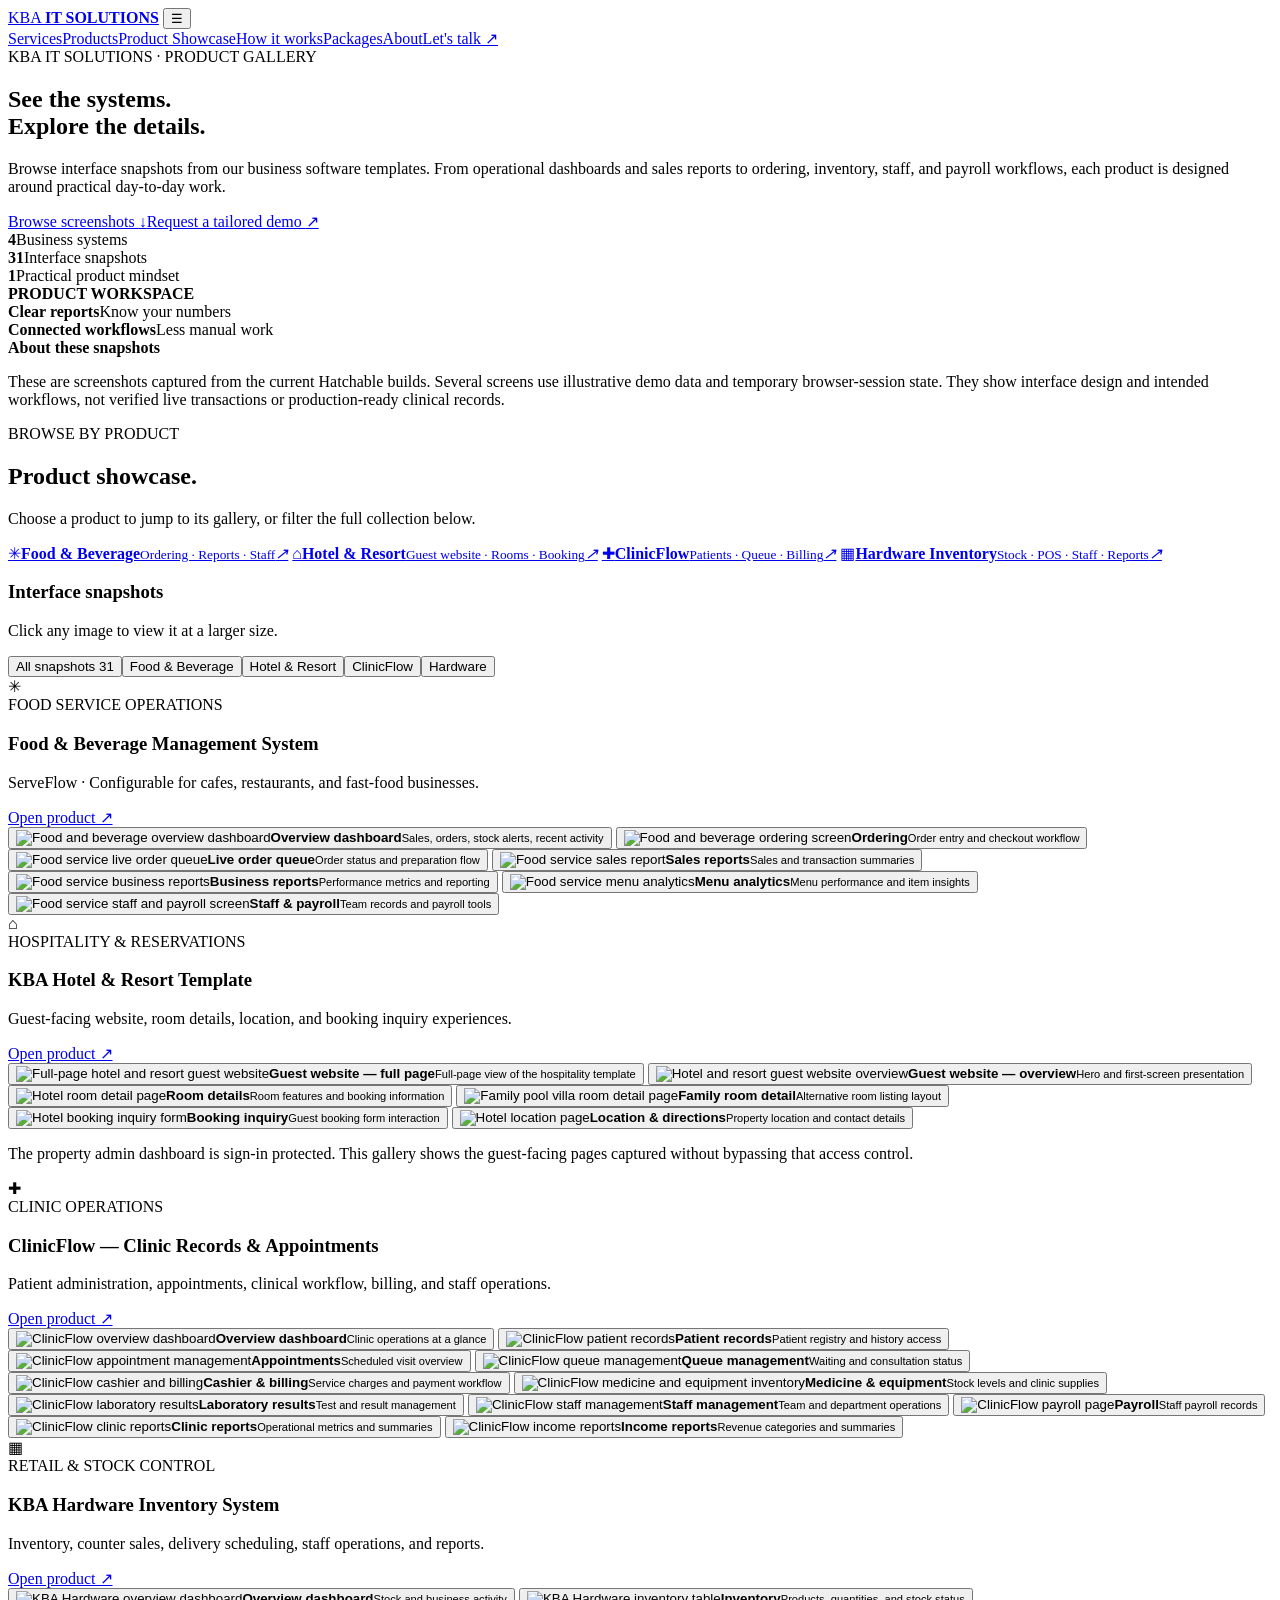
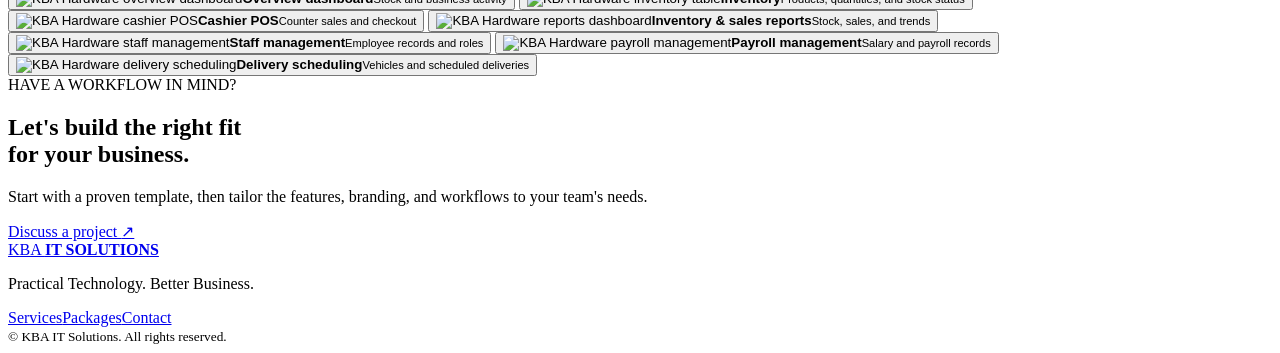
==== public/product-showcase.html @ f4d7d177 "Gather as many snapshots as possible from today's Hatchable builds and add a Product Showcase page t" ====
<!doctype html>
<html lang="en">
<head>
<meta charset="utf-8">
<meta name="viewport" content="width=device-width,initial-scale=1">
<meta name="theme-color" content="#101b2d">
<meta name="description" content="Explore real interface snapshots from KBA IT Solutions business software templates: food service, hotel and resort, clinic management, and hardware inventory.">
<title>Product Showcase — KBA IT Solutions</title>
<link rel="icon" type="image/svg+xml" href="/kba-icon.svg">
<link rel="stylesheet" href="/styles.css">
<link rel="stylesheet" href="/showcase.css">
</head>
<body>
<header class="site-header">
  <a class="brand" href="/" aria-label="KBA IT Solutions home"><span class="brand-mark brand-icon"><img src="/kba-icon.svg" alt=""></span><span>KBA <b>IT SOLUTIONS</b></span></a>
  <button class="menu-toggle" id="showcaseMenuToggle" aria-label="Toggle navigation" aria-expanded="false">☰</button>
  <nav id="showcaseNav">
    <a href="/#services">Services</a><a href="/#products">Products</a><a class="showcase-nav-active" href="/product-showcase">Product Showcase</a><a href="/#how">How it works</a><a href="/#pricing">Packages</a><a href="/#about">About</a><a class="nav-cta" href="/#contact">Let's talk <span>↗</span></a>
  </nav>
</header>
<main>
<section class="showcase-hero">
  <div class="showcase-hero-inner">
    <div class="eyebrow"><span class="showcase-pulse"></span> KBA IT SOLUTIONS · PRODUCT GALLERY</div>
    <h1>See the systems.<br><span>Explore the details.</span></h1>
    <p>Browse interface snapshots from our business software templates. From operational dashboards and sales reports to ordering, inventory, staff, and payroll workflows, each product is designed around practical day-to-day work.</p>
    <div class="showcase-hero-actions"><a class="button primary" href="#screenshots">Browse screenshots <span>↓</span></a><a class="text-link" href="/#contact">Request a tailored demo <span>↗</span></a></div>
    <div class="showcase-stats"><div><strong>4</strong><span>Business systems</span></div><div><strong>31</strong><span>Interface snapshots</span></div><div><strong>1</strong><span>Practical product mindset</span></div></div>
  </div>
  <div class="showcase-hero-art"><div class="hero-art-glow"></div><div class="hero-art-window"><div class="art-window-top"><span></span><span></span><span></span><b>PRODUCT WORKSPACE</b></div><div class="art-art-body"><aside><i></i><i></i><i></i><i></i><i></i></aside><div class="art-art-main"><div class="art-title-line"></div><div class="art-title-short"></div><div class="art-metrics"><i></i><i></i><i></i></div><div class="art-chart"><span></span><span></span><span></span><span></span><span></span><span></span><span></span></div><div class="art-rows"><i></i><i></i><i></i></div></div></div></div><div class="art-float art-float-one"><b>Clear reports</b><span>Know your numbers</span></div><div class="art-float art-float-two"><b>Connected workflows</b><span>Less manual work</span></div></div>
</section>
<section class="showcase-notice"><strong>About these snapshots</strong><p>These are screenshots captured from the current Hatchable builds. Several screens use illustrative demo data and temporary browser-session state. They show interface design and intended workflows, not verified live transactions or production-ready clinical records.</p></section>
<section class="showcase-section" id="screenshots">
  <div class="showcase-section-heading"><div><div class="eyebrow">BROWSE BY PRODUCT</div><h2>Product <span>showcase.</span></h2></div><p>Choose a product to jump to its gallery, or filter the full collection below.</p></div>
  <div class="showcase-product-shortcuts">
    <a href="#food-beverage"><span class="shortcut-icon food-icon">✳</span><span><b>Food & Beverage</b><small>Ordering · Reports · Staff</small></span><em>↗</em></a>
    <a href="#hotel-resort"><span class="shortcut-icon hotel-icon">⌂</span><span><b>Hotel & Resort</b><small>Guest website · Rooms · Booking</small></span><em>↗</em></a>
    <a href="#clinicflow"><span class="shortcut-icon clinic-icon">✚</span><span><b>ClinicFlow</b><small>Patients · Queue · Billing</small></span><em>↗</em></a>
    <a href="#hardware"><span class="shortcut-icon hardware-icon">▦</span><span><b>Hardware Inventory</b><small>Stock · POS · Staff · Reports</small></span><em>↗</em></a>
  </div>
  <div class="gallery-toolbar"><div><h3>Interface snapshots</h3><p>Click any image to view it at a larger size.</p></div><div class="filter-chips" role="group" aria-label="Filter product screenshots"><button class="filter-chip active" data-filter="all">All snapshots <span>31</span></button><button class="filter-chip" data-filter="food">Food & Beverage</button><button class="filter-chip" data-filter="hotel">Hotel & Resort</button><button class="filter-chip" data-filter="clinic">ClinicFlow</button><button class="filter-chip" data-filter="hardware">Hardware</button></div></div>

  <section class="product-gallery-section" id="food-beverage" data-gallery-product="food">
    <div class="product-gallery-heading"><div class="product-logo food-icon">✳</div><div><div class="product-kicker">FOOD SERVICE OPERATIONS</div><h3>Food & Beverage Management System</h3><p>ServeFlow · Configurable for cafes, restaurants, and fast-food businesses.</p></div><a href="https://food-beverage.hatchable.site" target="_blank" rel="noopener noreferrer">Open product ↗</a></div>
    <div class="snapshot-grid">
      <button class="snapshot-card featured-snapshot" data-product="food" data-title="Overview dashboard"><img loading="lazy" src="https://hatchable.com/s/eyJwIjoxMDk2MTQsImsiOiJwcm9kdWN0LXNob3djYXNlXC9mb29kLW92ZXJ2aWV3LnBuZyJ9.6c5e2690f2f6d2c6aa0c43d54f91173a5a8272de7f4977f6822a6a493adb4347" alt="Food and beverage overview dashboard"><span class="snapshot-caption"><b>Overview dashboard</b><small>Sales, orders, stock alerts, recent activity</small></span></button>
      <button class="snapshot-card" data-product="food" data-title="Ordering"><img loading="lazy" src="https://hatchable.com/s/eyJwIjoxMDk2MTQsImsiOiJwcm9kdWN0LXNob3djYXNlXC9mb29kLW9yZGVyaW5nLnBuZyJ9.ba81c3d60a1126a270f079130a49c0ea682e03266706f788ebaae54a16ba089e" alt="Food and beverage ordering screen"><span class="snapshot-caption"><b>Ordering</b><small>Order entry and checkout workflow</small></span></button>
      <button class="snapshot-card" data-product="food" data-title="Live order queue"><img loading="lazy" src="https://hatchable.com/s/eyJwIjoxMDk2MTQsImsiOiJwcm9kdWN0LXNob3djYXNlXC9mb29kLXF1ZXVlLnBuZyJ9.fc7e9dae05b16b22fbe37887f722f50c8204971da0d99c4c55bcd91bb8cc1b8d" alt="Food service live order queue"><span class="snapshot-caption"><b>Live order queue</b><small>Order status and preparation flow</small></span></button>
      <button class="snapshot-card" data-product="food" data-title="Sales reports"><img loading="lazy" src="https://hatchable.com/s/eyJwIjoxMDk2MTQsImsiOiJwcm9kdWN0LXNob3djYXNlXC9mb29kLXNhbGVzLXJlcG9ydHMucG5nIn0.f38d11f822bfa5196f692589b13cdfdaa929eeacafdbca4887fcc6a381e1c0f7" alt="Food service sales report"><span class="snapshot-caption"><b>Sales reports</b><small>Sales and transaction summaries</small></span></button>
      <button class="snapshot-card" data-product="food" data-title="Business reports"><img loading="lazy" src="https://hatchable.com/s/eyJwIjoxMDk2MTQsImsiOiJwcm9kdWN0LXNob3djYXNlXC9mb29kLWJ1c2luZXNzLXJlcG9ydHMucG5nIn0.b418799456327eb75e1afb3dddbf274c37bf419b6dcf460a6e11be5565902c29" alt="Food service business reports"><span class="snapshot-caption"><b>Business reports</b><small>Performance metrics and reporting</small></span></button>
      <button class="snapshot-card" data-product="food" data-title="Menu analytics"><img loading="lazy" src="https://hatchable.com/s/eyJwIjoxMDk2MTQsImsiOiJwcm9kdWN0LXNob3djYXNlXC9mb29kLW1lbnUtYW5hbHl0aWNzLnBuZyJ9.a36c99f0b4c0224bd9b1e1dcf013a24a57ffd703dd8c74e523f8f099ea097c82" alt="Food service menu analytics"><span class="snapshot-caption"><b>Menu analytics</b><small>Menu performance and item insights</small></span></button>
      <button class="snapshot-card" data-product="food" data-title="Staff and payroll"><img loading="lazy" src="https://hatchable.com/s/eyJwIjoxMDk2MTQsImsiOiJwcm9kdWN0LXNob3djYXNlXC9mb29kLXN0YWZmLXBheXJvbGwucG5nIn0.ef16efb3dedee8972525a7566768a441334c03a38a59e6a732648f3c19112f85" alt="Food service staff and payroll screen"><span class="snapshot-caption"><b>Staff & payroll</b><small>Team records and payroll tools</small></span></button>
    </div>
  </section>

  <section class="product-gallery-section" id="hotel-resort" data-gallery-product="hotel">
    <div class="product-gallery-heading"><div class="product-logo hotel-icon">⌂</div><div><div class="product-kicker">HOSPITALITY & RESERVATIONS</div><h3>KBA Hotel & Resort Template</h3><p>Guest-facing website, room details, location, and booking inquiry experiences.</p></div><a href="https://kba-hotel-resort.hatchable.site" target="_blank" rel="noopener noreferrer">Open product ↗</a></div>
    <div class="snapshot-grid">
      <button class="snapshot-card featured-snapshot" data-product="hotel" data-title="Guest website — full page"><img loading="lazy" src="https://hatchable.com/s/eyJwIjoxMDk2MTQsImsiOiJwcm9kdWN0LXNob3djYXNlXC9ob3RlbC1ob21lLWZ1bGwucG5nIn0.0060026373a84331dc402ff09572c32ec34672b162efe13f18019f20d76e7101" alt="Full-page hotel and resort guest website"><span class="snapshot-caption"><b>Guest website — full page</b><small>Full-page view of the hospitality template</small></span></button>
      <button class="snapshot-card" data-product="hotel" data-title="Guest website — first screen"><img loading="lazy" src="https://hatchable.com/s/eyJwIjoxMDk2MTQsImsiOiJwcm9kdWN0LXNob3djYXNlXC9ob3RlbC1ndWVzdC1ob21lLnBuZyJ9.6cfad4bbb6781bddf14efa71ed40b16d9f04c4a0b192dfd9ddbd95d3ad93ef16" alt="Hotel and resort guest website overview"><span class="snapshot-caption"><b>Guest website — overview</b><small>Hero and first-screen presentation</small></span></button>
      <button class="snapshot-card" data-product="hotel" data-title="Room details"><img loading="lazy" src="https://hatchable.com/s/eyJwIjoxMDk2MTQsImsiOiJwcm9kdWN0LXNob3djYXNlXC9ob3RlbC1yb29tLWRldGFpbHMucG5nIn0.c1ef456c656ee1edcdf596daaeb18e32b2a329008ee511b11e07ccd090db6569" alt="Hotel room detail page"><span class="snapshot-caption"><b>Room details</b><small>Room features and booking information</small></span></button>
      <button class="snapshot-card" data-product="hotel" data-title="Family room detail"><img loading="lazy" src="https://hatchable.com/s/eyJwIjoxMDk2MTQsImsiOiJwcm9kdWN0LXNob3djYXNlXC9ob3RlbC1mYW1pbHktcm9vbS5wbmcifQ.0750fd0633af0847551bcd4a939686cb5887e9ce552b26609fb56ba7a0c64db4" alt="Family pool villa room detail page"><span class="snapshot-caption"><b>Family room detail</b><small>Alternative room listing layout</small></span></button>
      <button class="snapshot-card" data-product="hotel" data-title="Booking form"><img loading="lazy" src="https://hatchable.com/s/eyJwIjoxMDk2MTQsImsiOiJwcm9kdWN0LXNob3djYXNlXC9ob3RlbC1ib29raW5nLWZvcm0ucG5nIn0.bce8cc2584b182120deba243a68f0d676c9a35d656a4b64f466d1db9a9e55b5c" alt="Hotel booking inquiry form"><span class="snapshot-caption"><b>Booking inquiry</b><small>Guest booking form interaction</small></span></button>
      <button class="snapshot-card" data-product="hotel" data-title="Location page"><img loading="lazy" src="https://hatchable.com/s/eyJwIjoxMDk2MTQsImsiOiJwcm9kdWN0LXNob3djYXNlXC9ob3RlbC1sb2NhdGlvbi5wbmcifQ.3a174e7d348759d0bca1ea61af0567f2112c7063023850b94991bb1e39ad14c8" alt="Hotel location page"><span class="snapshot-caption"><b>Location & directions</b><small>Property location and contact details</small></span></button>
    </div>
    <p class="gallery-footnote">The property admin dashboard is sign-in protected. This gallery shows the guest-facing pages captured without bypassing that access control.</p>
  </section>

  <section class="product-gallery-section" id="clinicflow" data-gallery-product="clinic">
    <div class="product-gallery-heading"><div class="product-logo clinic-icon">✚</div><div><div class="product-kicker">CLINIC OPERATIONS</div><h3>ClinicFlow — Clinic Records & Appointments</h3><p>Patient administration, appointments, clinical workflow, billing, and staff operations.</p></div><a href="https://clinicflow-clinic.hatchable.site" target="_blank" rel="noopener noreferrer">Open product ↗</a></div>
    <div class="snapshot-grid">
      <button class="snapshot-card featured-snapshot" data-product="clinic" data-title="Clinic overview"><img loading="lazy" src="https://hatchable.com/s/eyJwIjoxMDk2MTQsImsiOiJwcm9kdWN0LXNob3djYXNlXC9jbGluaWMtb3ZlcnZpZXcucG5nIn0.713ef0869d4396fd198a5452667c97ca6ddbaafabe8037a95dded795ced093f2" alt="ClinicFlow overview dashboard"><span class="snapshot-caption"><b>Overview dashboard</b><small>Clinic operations at a glance</small></span></button>
      <button class="snapshot-card" data-product="clinic" data-title="Patient records"><img loading="lazy" src="https://hatchable.com/s/eyJwIjoxMDk2MTQsImsiOiJwcm9kdWN0LXNob3djYXNlXC9jbGluaWMtcGF0aWVudHMucG5nIn0.73115a706330ad8a166bacb26eb809fb8590ce6cbe209b1cf84baea719b37046" alt="ClinicFlow patient records"><span class="snapshot-caption"><b>Patient records</b><small>Patient registry and history access</small></span></button>
      <button class="snapshot-card" data-product="clinic" data-title="Appointments"><img loading="lazy" src="https://hatchable.com/s/eyJwIjoxMDk2MTQsImsiOiJwcm9kdWN0LXNob3djYXNlXC9jbGluaWMtYXBwb2ludG1lbnRzLnBuZyJ9.098e2c61f3f29edca30cbad623951ccdf0a29a5b3846528cb542c7332bda0c5b" alt="ClinicFlow appointment management"><span class="snapshot-caption"><b>Appointments</b><small>Scheduled visit overview</small></span></button>
      <button class="snapshot-card" data-product="clinic" data-title="Queue management"><img loading="lazy" src="https://hatchable.com/s/eyJwIjoxMDk2MTQsImsiOiJwcm9kdWN0LXNob3djYXNlXC9jbGluaWMtcXVldWUucG5nIn0.81407d78bcfe00baf03c9e55bac83d3613bfb0e2a240c1c0d633b9713959478d" alt="ClinicFlow queue management"><span class="snapshot-caption"><b>Queue management</b><small>Waiting and consultation status</small></span></button>
      <button class="snapshot-card" data-product="clinic" data-title="Cashier"><img loading="lazy" src="https://hatchable.com/s/eyJwIjoxMDk2MTQsImsiOiJwcm9kdWN0LXNob3djYXNlXC9jbGluaWMtY2FzaGllci5wbmcifQ.01b31782f394fb160068abb3f05ec59259314214ea132db68f270f8a593981eb" alt="ClinicFlow cashier and billing"><span class="snapshot-caption"><b>Cashier & billing</b><small>Service charges and payment workflow</small></span></button>
      <button class="snapshot-card" data-product="clinic" data-title="Inventory"><img loading="lazy" src="https://hatchable.com/s/eyJwIjoxMDk2MTQsImsiOiJwcm9kdWN0LXNob3djYXNlXC9jbGluaWMtaW52ZW50b3J5LnBuZyJ9.a1b210af92a639ac85eaf4ae6800f97a8103d9aeb74386d6c23d5d6ed9d5aa35" alt="ClinicFlow medicine and equipment inventory"><span class="snapshot-caption"><b>Medicine & equipment</b><small>Stock levels and clinic supplies</small></span></button>
      <button class="snapshot-card" data-product="clinic" data-title="Laboratory results"><img loading="lazy" src="https://hatchable.com/s/eyJwIjoxMDk2MTQsImsiOiJwcm9kdWN0LXNob3djYXNlXC9jbGluaWMtbGFiLXJlc3VsdHMucG5nIn0.a004e03bd56ef2182aa50f411870d4fff24f26a2387c0b4a4d69fed5669dd98d" alt="ClinicFlow laboratory results"><span class="snapshot-caption"><b>Laboratory results</b><small>Test and result management</small></span></button>
      <button class="snapshot-card" data-product="clinic" data-title="Staff management"><img loading="lazy" src="https://hatchable.com/s/eyJwIjoxMDk2MTQsImsiOiJwcm9kdWN0LXNob3djYXNlXC9jbGluaWMtc3RhZmYucG5nIn0.a344825b94380773d16067af7ed18d84e3fe91b6b10382970ac91d47cdee1b8d" alt="ClinicFlow staff management"><span class="snapshot-caption"><b>Staff management</b><small>Team and department operations</small></span></button>
      <button class="snapshot-card" data-product="clinic" data-title="Payroll"><img loading="lazy" src="https://hatchable.com/s/eyJwIjoxMDk2MTQsImsiOiJwcm9kdWN0LXNob3djYXNlXC9jbGluaWMtcGF5cm9sbC5wbmcifQ.4a52e8ea98bb138007ca3ed725cf88627a0f923774fb82dfb316ee222fa09e6f" alt="ClinicFlow payroll page"><span class="snapshot-caption"><b>Payroll</b><small>Staff payroll records</small></span></button>
      <button class="snapshot-card" data-product="clinic" data-title="Clinic reports"><img loading="lazy" src="https://hatchable.com/s/eyJwIjoxMDk2MTQsImsiOiJwcm9kdWN0LXNob3djYXNlXC9jbGluaWMtcmVwb3J0cy5wbmcifQ.ee72070c44fe72ed2daa816cc91660356402606f5087a15d22bb101cde8a6882" alt="ClinicFlow clinic reports"><span class="snapshot-caption"><b>Clinic reports</b><small>Operational metrics and summaries</small></span></button>
      <button class="snapshot-card" data-product="clinic" data-title="Income reports"><img loading="lazy" src="https://hatchable.com/s/eyJwIjoxMDk2MTQsImsiOiJwcm9kdWN0LXNob3djYXNlXC9jbGluaWMtaW5jb21lLXJlcG9ydHMucG5nIn0.5d9a11bdf67015e02736a467ef6c46042f0ef0b9e7916ef134665f4842370fb3" alt="ClinicFlow income reports"><span class="snapshot-caption"><b>Income reports</b><small>Revenue categories and summaries</small></span></button>
    </div>
  </section>

  <section class="product-gallery-section" id="hardware" data-gallery-product="hardware">
    <div class="product-gallery-heading"><div class="product-logo hardware-icon">▦</div><div><div class="product-kicker">RETAIL & STOCK CONTROL</div><h3>KBA Hardware Inventory System</h3><p>Inventory, counter sales, delivery scheduling, staff operations, and reports.</p></div><a href="https://kba-hardware.hatchable.site" target="_blank" rel="noopener noreferrer">Open product ↗</a></div>
    <div class="snapshot-grid">
      <button class="snapshot-card featured-snapshot" data-product="hardware" data-title="Hardware overview"><img loading="lazy" src="https://hatchable.com/s/eyJwIjoxMDk2MTQsImsiOiJwcm9kdWN0LXNob3djYXNlXC9oYXJkd2FyZS1vdmVydmlldy5wbmcifQ.e925ae3c878ac3c35ab440d404b7873c5f5488dc4ccc4f059f4aac9da415c134" alt="KBA Hardware overview dashboard"><span class="snapshot-caption"><b>Overview dashboard</b><small>Stock and business activity</small></span></button>
      <button class="snapshot-card" data-product="hardware" data-title="Inventory"><img loading="lazy" src="https://hatchable.com/s/eyJwIjoxMDk2MTQsImsiOiJwcm9kdWN0LXNob3djYXNlXC9oYXJkd2FyZS1pbnZlbnRvcnkucG5nIn0.affdd6d9d7fdb64d04b896515b41a252761e77cd98398289d5205d0ac575b09b" alt="KBA Hardware inventory table"><span class="snapshot-caption"><b>Inventory</b><small>Products, quantities, and stock status</small></span></button>
      <button class="snapshot-card" data-product="hardware" data-title="Cashier POS"><img loading="lazy" src="https://hatchable.com/s/eyJwIjoxMDk2MTQsImsiOiJwcm9kdWN0LXNob3djYXNlXC9oYXJkd2FyZS1wb3MucG5nIn0.20a0bd65805b2ceaa75a98ba1525ddb872badabdce30f83b97ee42d6a63c1854" alt="KBA Hardware cashier POS"><span class="snapshot-caption"><b>Cashier POS</b><small>Counter sales and checkout</small></span></button>
      <button class="snapshot-card" data-product="hardware" data-title="Inventory and sales reports"><img loading="lazy" src="https://hatchable.com/s/eyJwIjoxMDk2MTQsImsiOiJwcm9kdWN0LXNob3djYXNlXC9oYXJkd2FyZS1yZXBvcnRzLnBuZyJ9.82e52f9514547e0964437e26268f931f69744c54a15e7276f667bdac6fa17232" alt="KBA Hardware reports dashboard"><span class="snapshot-caption"><b>Inventory & sales reports</b><small>Stock, sales, and trends</small></span></button>
      <button class="snapshot-card" data-product="hardware" data-title="Staff management"><img loading="lazy" src="https://hatchable.com/s/eyJwIjoxMDk2MTQsImsiOiJwcm9kdWN0LXNob3djYXNlXC9oYXJkd2FyZS1zdGFmZi5wbmcifQ.144c7459d252ebbf37028ceb97a10de9630d08ffd41334b7ecaa9c2008479802" alt="KBA Hardware staff management"><span class="snapshot-caption"><b>Staff management</b><small>Employee records and roles</small></span></button>
      <button class="snapshot-card" data-product="hardware" data-title="Payroll management"><img loading="lazy" src="https://hatchable.com/s/eyJwIjoxMDk2MTQsImsiOiJwcm9kdWN0LXNob3djYXNlXC9oYXJkd2FyZS1wYXlyb2xsLnBuZyJ9.2ebfbb8ca6cb8aac9b8f4de40ad08c817435f111f94cbc02fcf22d1b8664856f" alt="KBA Hardware payroll management"><span class="snapshot-caption"><b>Payroll management</b><small>Salary and payroll records</small></span></button>
      <button class="snapshot-card" data-product="hardware" data-title="Delivery scheduling"><img loading="lazy" src="https://hatchable.com/s/eyJwIjoxMDk2MTQsImsiOiJwcm9kdWN0LXNob3djYXNlXC9oYXJkd2FyZS1kZWxpdmVyaWVzLnBuZyJ9.b869eca063e50e91fcb8ce654eb9c8179d3d37e1e012693ec8bf56247fe6a3e9" alt="KBA Hardware delivery scheduling"><span class="snapshot-caption"><b>Delivery scheduling</b><small>Vehicles and scheduled deliveries</small></span></button>
    </div>
  </section>
</section>
<section class="showcase-cta"><div><div class="eyebrow">HAVE A WORKFLOW IN MIND?</div><h2>Let's build the right fit<br>for <span>your business.</span></h2><p>Start with a proven template, then tailor the features, branding, and workflows to your team's needs.</p></div><a class="button primary" href="/#contact">Discuss a project <span>↗</span></a></section>
</main>
<footer class="footer"><a class="brand" href="/"><span class="brand-mark brand-icon"><img src="/kba-icon.svg" alt=""></span><span>KBA <b>IT SOLUTIONS</b></span></a><p>Practical Technology. Better Business.</p><div><a href="/#services">Services</a><a href="/#pricing">Packages</a><a href="/#contact">Contact</a></div><small>© <span id="showcaseYear"></span> KBA IT Solutions. All rights reserved.</small></footer>
<dialog id="snapshotLightbox" class="snapshot-lightbox"><div class="lightbox-top"><div><b id="lightboxTitle">Product screenshot</b><span>Interface snapshot · illustrative demo data</span></div><button id="lightboxClose" aria-label="Close image">×</button></div><img id="lightboxImage" alt="Expanded product screenshot"><a id="lightboxOpen" target="_blank" rel="noopener noreferrer">Open image in new tab ↗</a></dialog>
<script src="/showcase.js" defer></script>
</body></html>
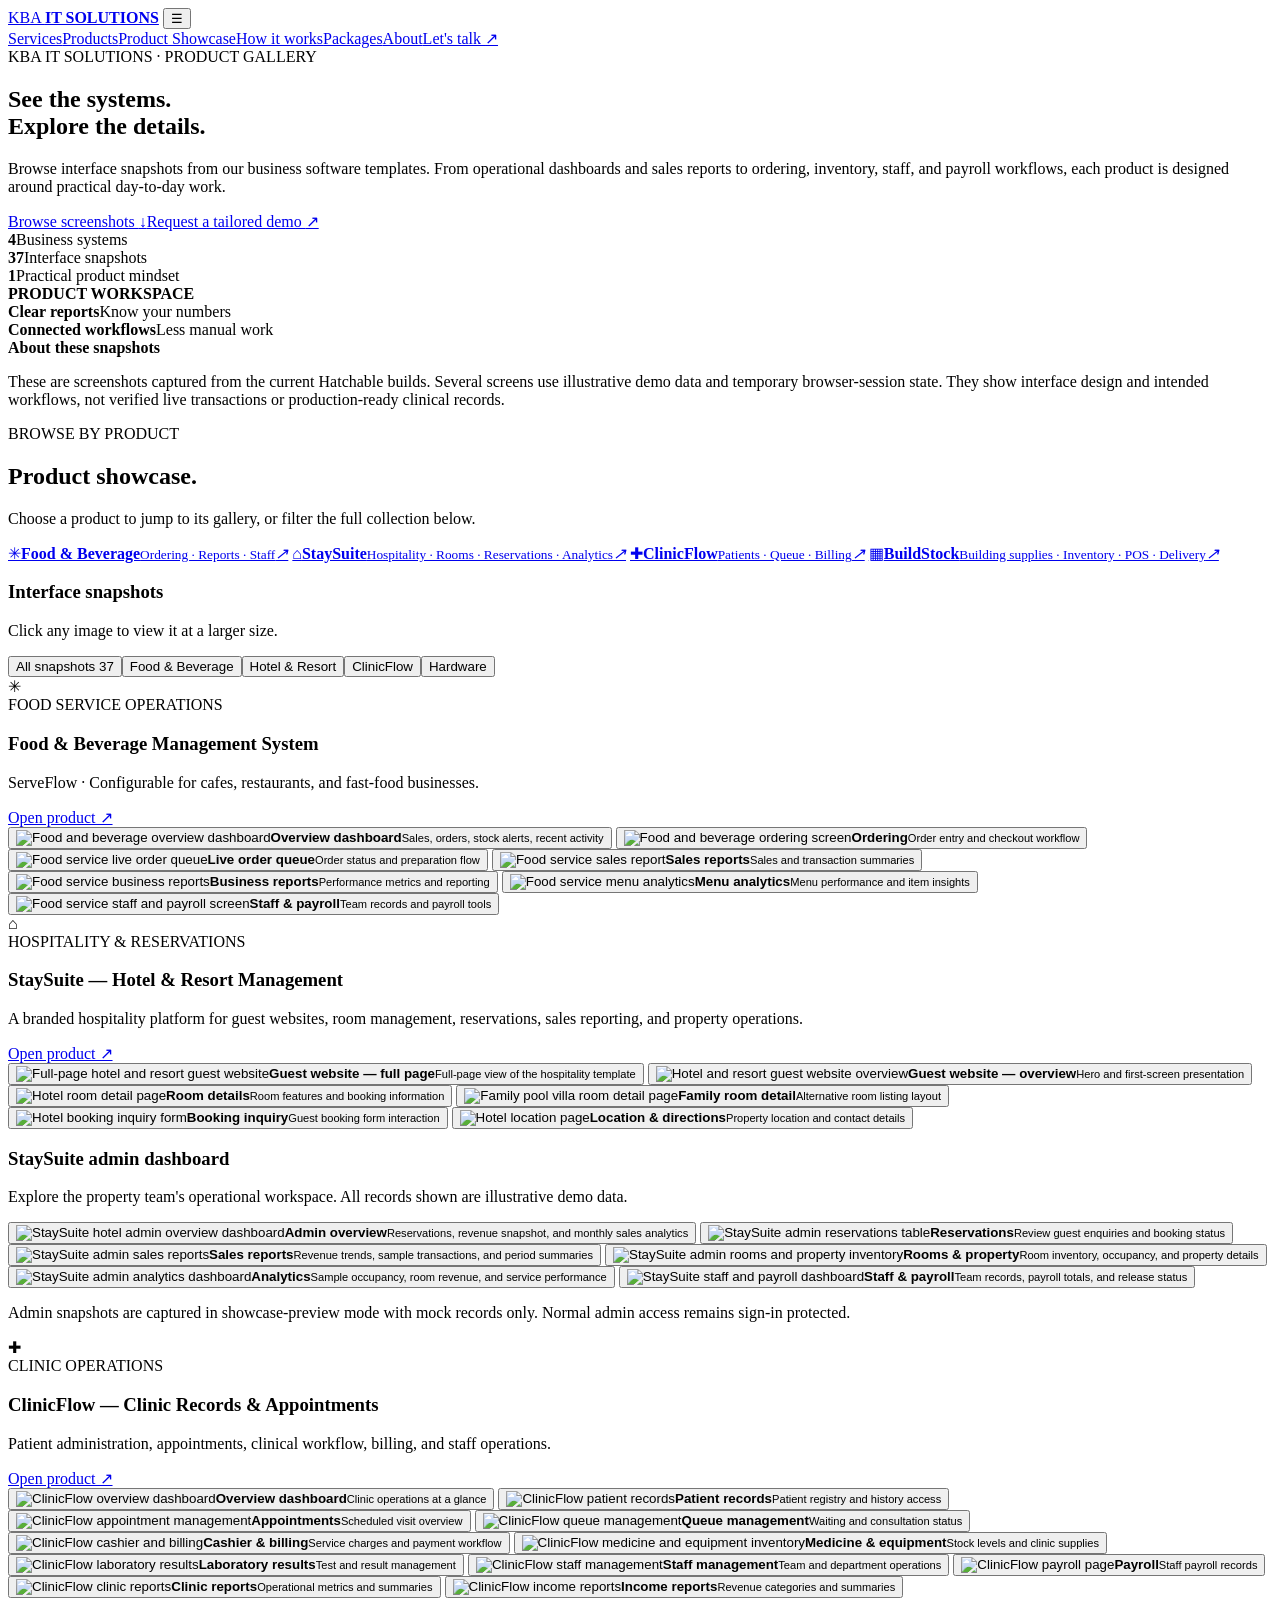
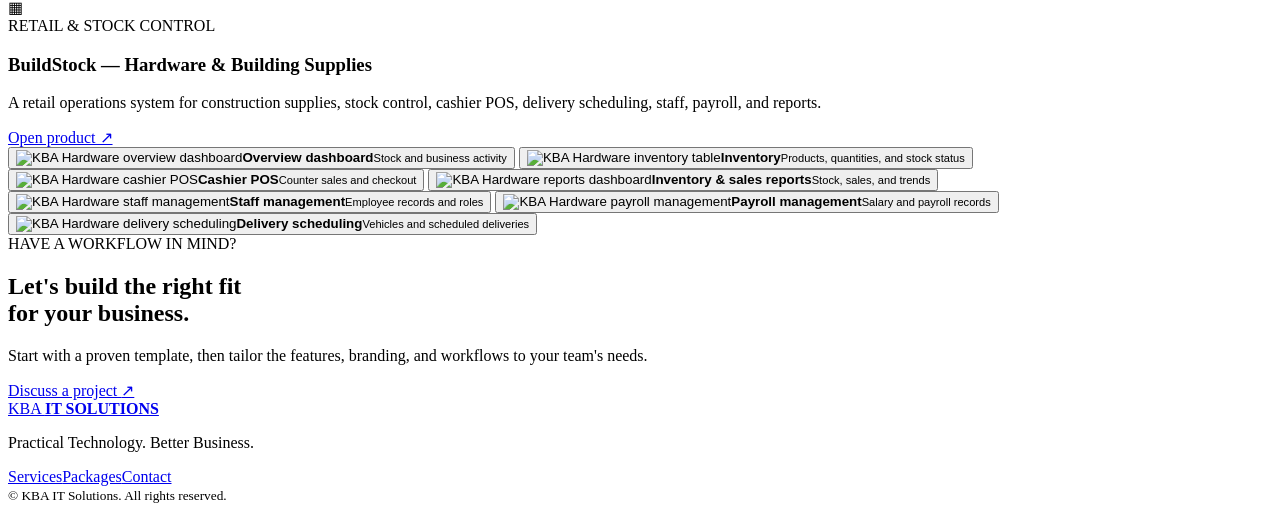
==== commit e2f759a1: "Rebrand KBA Hotel & Resort Template and KBA Hardware Inventory System on the Product Showcase, and a" ====
--- a/public/product-showcase.html
+++ b/public/product-showcase.html
@@ -25,7 +25,7 @@
     <h1>See the systems.<br><span>Explore the details.</span></h1>
     <p>Browse interface snapshots from our business software templates. From operational dashboards and sales reports to ordering, inventory, staff, and payroll workflows, each product is designed around practical day-to-day work.</p>
     <div class="showcase-hero-actions"><a class="button primary" href="#screenshots">Browse screenshots <span>↓</span></a><a class="text-link" href="/#contact">Request a tailored demo <span>↗</span></a></div>
-    <div class="showcase-stats"><div><strong>4</strong><span>Business systems</span></div><div><strong>31</strong><span>Interface snapshots</span></div><div><strong>1</strong><span>Practical product mindset</span></div></div>
+    <div class="showcase-stats"><div><strong>4</strong><span>Business systems</span></div><div><strong>37</strong><span>Interface snapshots</span></div><div><strong>1</strong><span>Practical product mindset</span></div></div>
   </div>
   <div class="showcase-hero-art"><div class="hero-art-glow"></div><div class="hero-art-window"><div class="art-window-top"><span></span><span></span><span></span><b>PRODUCT WORKSPACE</b></div><div class="art-art-body"><aside><i></i><i></i><i></i><i></i><i></i></aside><div class="art-art-main"><div class="art-title-line"></div><div class="art-title-short"></div><div class="art-metrics"><i></i><i></i><i></i></div><div class="art-chart"><span></span><span></span><span></span><span></span><span></span><span></span><span></span></div><div class="art-rows"><i></i><i></i><i></i></div></div></div></div><div class="art-float art-float-one"><b>Clear reports</b><span>Know your numbers</span></div><div class="art-float art-float-two"><b>Connected workflows</b><span>Less manual work</span></div></div>
 </section>
@@ -34,11 +34,11 @@
   <div class="showcase-section-heading"><div><div class="eyebrow">BROWSE BY PRODUCT</div><h2>Product <span>showcase.</span></h2></div><p>Choose a product to jump to its gallery, or filter the full collection below.</p></div>
   <div class="showcase-product-shortcuts">
     <a href="#food-beverage"><span class="shortcut-icon food-icon">✳</span><span><b>Food & Beverage</b><small>Ordering · Reports · Staff</small></span><em>↗</em></a>
-    <a href="#hotel-resort"><span class="shortcut-icon hotel-icon">⌂</span><span><b>Hotel & Resort</b><small>Guest website · Rooms · Booking</small></span><em>↗</em></a>
+    <a href="#hotel-resort"><span class="shortcut-icon hotel-icon">⌂</span><span><b>StaySuite</b><small>Hospitality · Rooms · Reservations · Analytics</small></span><em>↗</em></a>
     <a href="#clinicflow"><span class="shortcut-icon clinic-icon">✚</span><span><b>ClinicFlow</b><small>Patients · Queue · Billing</small></span><em>↗</em></a>
-    <a href="#hardware"><span class="shortcut-icon hardware-icon">▦</span><span><b>Hardware Inventory</b><small>Stock · POS · Staff · Reports</small></span><em>↗</em></a>
+    <a href="#hardware"><span class="shortcut-icon hardware-icon">▦</span><span><b>BuildStock</b><small>Building supplies · Inventory · POS · Delivery</small></span><em>↗</em></a>
   </div>
-  <div class="gallery-toolbar"><div><h3>Interface snapshots</h3><p>Click any image to view it at a larger size.</p></div><div class="filter-chips" role="group" aria-label="Filter product screenshots"><button class="filter-chip active" data-filter="all">All snapshots <span>31</span></button><button class="filter-chip" data-filter="food">Food & Beverage</button><button class="filter-chip" data-filter="hotel">Hotel & Resort</button><button class="filter-chip" data-filter="clinic">ClinicFlow</button><button class="filter-chip" data-filter="hardware">Hardware</button></div></div>
+  <div class="gallery-toolbar"><div><h3>Interface snapshots</h3><p>Click any image to view it at a larger size.</p></div><div class="filter-chips" role="group" aria-label="Filter product screenshots"><button class="filter-chip active" data-filter="all">All snapshots <span>37</span></button><button class="filter-chip" data-filter="food">Food & Beverage</button><button class="filter-chip" data-filter="hotel">Hotel & Resort</button><button class="filter-chip" data-filter="clinic">ClinicFlow</button><button class="filter-chip" data-filter="hardware">Hardware</button></div></div>
 
   <section class="product-gallery-section" id="food-beverage" data-gallery-product="food">
     <div class="product-gallery-heading"><div class="product-logo food-icon">✳</div><div><div class="product-kicker">FOOD SERVICE OPERATIONS</div><h3>Food & Beverage Management System</h3><p>ServeFlow · Configurable for cafes, restaurants, and fast-food businesses.</p></div><a href="https://food-beverage.hatchable.site" target="_blank" rel="noopener noreferrer">Open product ↗</a></div>
@@ -54,7 +54,7 @@
   </section>
 
   <section class="product-gallery-section" id="hotel-resort" data-gallery-product="hotel">
-    <div class="product-gallery-heading"><div class="product-logo hotel-icon">⌂</div><div><div class="product-kicker">HOSPITALITY & RESERVATIONS</div><h3>KBA Hotel & Resort Template</h3><p>Guest-facing website, room details, location, and booking inquiry experiences.</p></div><a href="https://kba-hotel-resort.hatchable.site" target="_blank" rel="noopener noreferrer">Open product ↗</a></div>
+    <div class="product-gallery-heading"><div class="product-logo hotel-icon">⌂</div><div><div class="product-kicker">HOSPITALITY & RESERVATIONS</div><h3>StaySuite — Hotel & Resort Management</h3><p>A branded hospitality platform for guest websites, room management, reservations, sales reporting, and property operations.</p></div><a href="https://kba-hotel-resort.hatchable.site" target="_blank" rel="noopener noreferrer">Open product ↗</a></div>
     <div class="snapshot-grid">
       <button class="snapshot-card featured-snapshot" data-product="hotel" data-title="Guest website — full page"><img loading="lazy" src="https://hatchable.com/s/eyJwIjoxMDk2MTQsImsiOiJwcm9kdWN0LXNob3djYXNlXC9ob3RlbC1ob21lLWZ1bGwucG5nIn0.0060026373a84331dc402ff09572c32ec34672b162efe13f18019f20d76e7101" alt="Full-page hotel and resort guest website"><span class="snapshot-caption"><b>Guest website — full page</b><small>Full-page view of the hospitality template</small></span></button>
       <button class="snapshot-card" data-product="hotel" data-title="Guest website — first screen"><img loading="lazy" src="https://hatchable.com/s/eyJwIjoxMDk2MTQsImsiOiJwcm9kdWN0LXNob3djYXNlXC9ob3RlbC1ndWVzdC1ob21lLnBuZyJ9.6cfad4bbb6781bddf14efa71ed40b16d9f04c4a0b192dfd9ddbd95d3ad93ef16" alt="Hotel and resort guest website overview"><span class="snapshot-caption"><b>Guest website — overview</b><small>Hero and first-screen presentation</small></span></button>
@@ -63,7 +63,16 @@
       <button class="snapshot-card" data-product="hotel" data-title="Booking form"><img loading="lazy" src="https://hatchable.com/s/eyJwIjoxMDk2MTQsImsiOiJwcm9kdWN0LXNob3djYXNlXC9ob3RlbC1ib29raW5nLWZvcm0ucG5nIn0.bce8cc2584b182120deba243a68f0d676c9a35d656a4b64f466d1db9a9e55b5c" alt="Hotel booking inquiry form"><span class="snapshot-caption"><b>Booking inquiry</b><small>Guest booking form interaction</small></span></button>
       <button class="snapshot-card" data-product="hotel" data-title="Location page"><img loading="lazy" src="https://hatchable.com/s/eyJwIjoxMDk2MTQsImsiOiJwcm9kdWN0LXNob3djYXNlXC9ob3RlbC1sb2NhdGlvbi5wbmcifQ.3a174e7d348759d0bca1ea61af0567f2112c7063023850b94991bb1e39ad14c8" alt="Hotel location page"><span class="snapshot-caption"><b>Location & directions</b><small>Property location and contact details</small></span></button>
     </div>
-    <p class="gallery-footnote">The property admin dashboard is sign-in protected. This gallery shows the guest-facing pages captured without bypassing that access control.</p>
+    <div class="gallery-toolbar"><div><h3>StaySuite admin dashboard</h3><p>Explore the property team's operational workspace. All records shown are illustrative demo data.</p></div></div>
+    <div class="snapshot-grid">
+      <button class="snapshot-card featured-snapshot" data-product="hotel" data-title="Admin overview dashboard"><img loading="lazy" src="https://hatchable.com/s/eyJwIjoxMDk3ODYsImsiOiJwcm9kdWN0LXNob3djYXNlXC9ob3RlbC1hZG1pbi1vdmVydmlldy5wbmcifQ.275a91b0c9bc26f266f060e2594499aac5430b632553eb0d57e876677c051151" alt="StaySuite hotel admin overview dashboard"><span class="snapshot-caption"><b>Admin overview</b><small>Reservations, revenue snapshot, and monthly sales analytics</small></span></button>
+      <button class="snapshot-card" data-product="hotel" data-title="Admin reservations"><img loading="lazy" src="https://hatchable.com/s/eyJwIjoxMDk3ODYsImsiOiJwcm9kdWN0LXNob3djYXNlXC9ob3RlbC1hZG1pbi1yZXNlcnZhdGlvbnMucG5nIn0.a365a6ea5751f42688c30a9246cffb334cff6a61ce306b83085ef584d2071fc2" alt="StaySuite admin reservations table"><span class="snapshot-caption"><b>Reservations</b><small>Review guest enquiries and booking status</small></span></button>
+      <button class="snapshot-card" data-product="hotel" data-title="Admin sales reports"><img loading="lazy" src="https://hatchable.com/s/eyJwIjoxMDk3ODYsImsiOiJwcm9kdWN0LXNob3djYXNlXC9ob3RlbC1hZG1pbi1zYWxlcy1yZXBvcnRzLnBuZyJ9.51d04e22a187b45ab3268ed245b1996f6d370dc94ca61019ed3f00b1463ce00e" alt="StaySuite admin sales reports"><span class="snapshot-caption"><b>Sales reports</b><small>Revenue trends, sample transactions, and period summaries</small></span></button>
+      <button class="snapshot-card" data-product="hotel" data-title="Admin rooms and property"><img loading="lazy" src="https://hatchable.com/s/eyJwIjoxMDk3ODYsImsiOiJwcm9kdWN0LXNob3djYXNlXC9ob3RlbC1hZG1pbi1yb29tcy1wcm9wZXJ0eS5wbmcifQ.c2abd4caa55d987968a8314da62ca4958cc839be9787365478cf8d168b89ece4" alt="StaySuite admin rooms and property inventory"><span class="snapshot-caption"><b>Rooms & property</b><small>Room inventory, occupancy, and property details</small></span></button>
+      <button class="snapshot-card" data-product="hotel" data-title="Admin analytics"><img loading="lazy" src="https://hatchable.com/s/eyJwIjoxMDk3ODYsImsiOiJwcm9kdWN0LXNob3djYXNlXC9ob3RlbC1hZG1pbi1hbmFseXRpY3MucG5nIn0.3ef8797e32313ca2f636446ecb3413c33b18626915a23df3f45536cdc07aa516" alt="StaySuite admin analytics dashboard"><span class="snapshot-caption"><b>Analytics</b><small>Sample occupancy, room revenue, and service performance</small></span></button>
+      <button class="snapshot-card" data-product="hotel" data-title="Admin staff and payroll"><img loading="lazy" src="https://hatchable.com/s/eyJwIjoxMDk3ODYsImsiOiJwcm9kdWN0LXNob3djYXNlXC9ob3RlbC1hZG1pbi1zdGFmZi1wYXlyb2xsLnBuZyJ9.405a53386400787cedfb01c41f12946a6268f937a14cda3ef9a318bc6ac5e63a" alt="StaySuite staff and payroll dashboard"><span class="snapshot-caption"><b>Staff & payroll</b><small>Team records, payroll totals, and release status</small></span></button>
+    </div>
+    <p class="gallery-footnote">Admin snapshots are captured in showcase-preview mode with mock records only. Normal admin access remains sign-in protected.</p>
   </section>
 
   <section class="product-gallery-section" id="clinicflow" data-gallery-product="clinic">
@@ -84,7 +93,7 @@
   </section>
 
   <section class="product-gallery-section" id="hardware" data-gallery-product="hardware">
-    <div class="product-gallery-heading"><div class="product-logo hardware-icon">▦</div><div><div class="product-kicker">RETAIL & STOCK CONTROL</div><h3>KBA Hardware Inventory System</h3><p>Inventory, counter sales, delivery scheduling, staff operations, and reports.</p></div><a href="https://kba-hardware.hatchable.site" target="_blank" rel="noopener noreferrer">Open product ↗</a></div>
+    <div class="product-gallery-heading"><div class="product-logo hardware-icon">▦</div><div><div class="product-kicker">RETAIL & STOCK CONTROL</div><h3>BuildStock — Hardware & Building Supplies</h3><p>A retail operations system for construction supplies, stock control, cashier POS, delivery scheduling, staff, payroll, and reports.</p></div><a href="https://kba-hardware.hatchable.site" target="_blank" rel="noopener noreferrer">Open product ↗</a></div>
     <div class="snapshot-grid">
       <button class="snapshot-card featured-snapshot" data-product="hardware" data-title="Hardware overview"><img loading="lazy" src="https://hatchable.com/s/eyJwIjoxMDk2MTQsImsiOiJwcm9kdWN0LXNob3djYXNlXC9oYXJkd2FyZS1vdmVydmlldy5wbmcifQ.e925ae3c878ac3c35ab440d404b7873c5f5488dc4ccc4f059f4aac9da415c134" alt="KBA Hardware overview dashboard"><span class="snapshot-caption"><b>Overview dashboard</b><small>Stock and business activity</small></span></button>
       <button class="snapshot-card" data-product="hardware" data-title="Inventory"><img loading="lazy" src="https://hatchable.com/s/eyJwIjoxMDk2MTQsImsiOiJwcm9kdWN0LXNob3djYXNlXC9oYXJkd2FyZS1pbnZlbnRvcnkucG5nIn0.affdd6d9d7fdb64d04b896515b41a252761e77cd98398289d5205d0ac575b09b" alt="KBA Hardware inventory table"><span class="snapshot-caption"><b>Inventory</b><small>Products, quantities, and stock status</small></span></button>
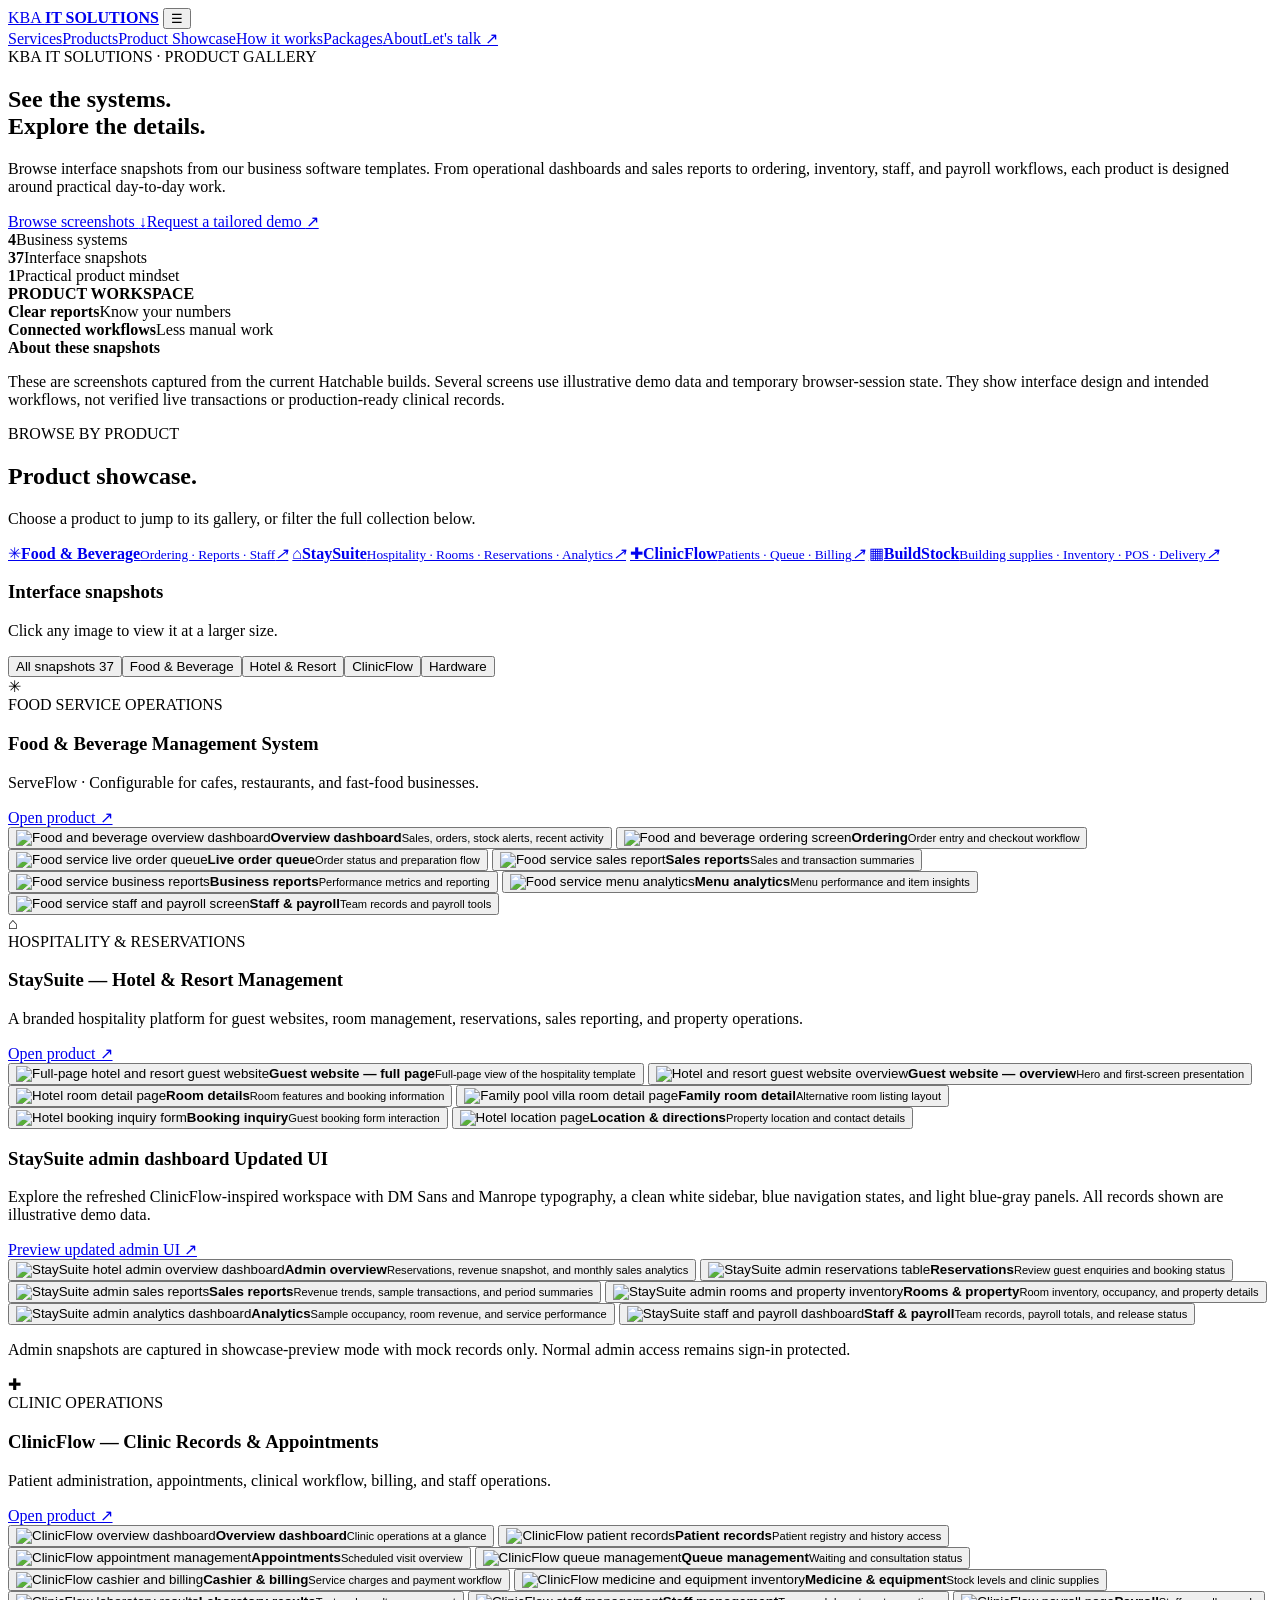
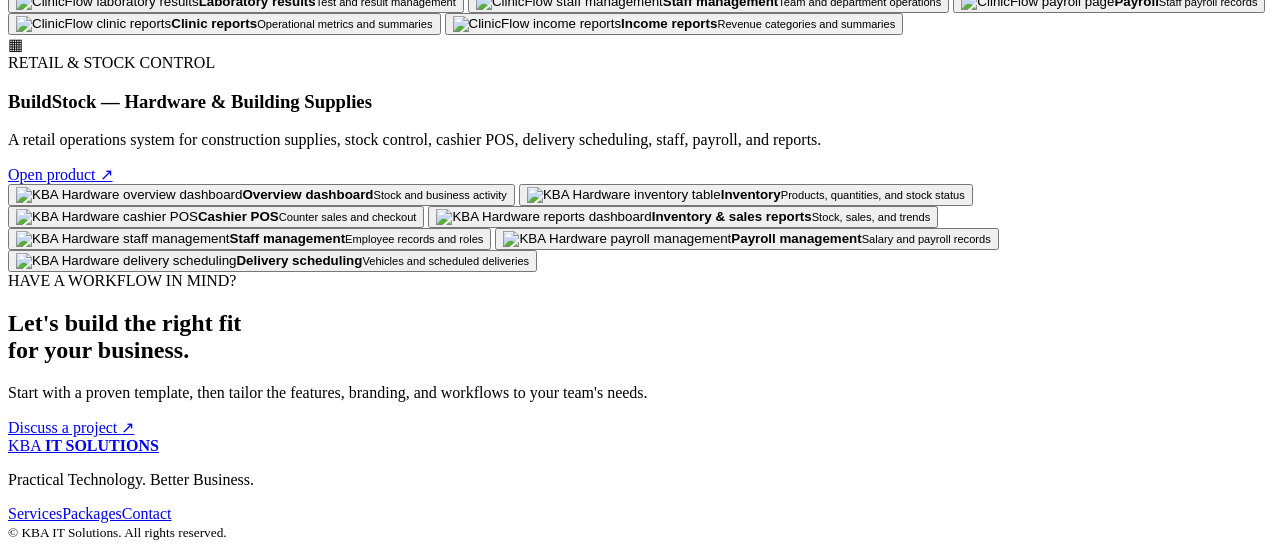
==== commit df47e63f: "Update the product showcase page with the refreshed StaySuite UI Refreshed the StaySuite admin galle" ====
--- a/public/product-showcase.html
+++ b/public/product-showcase.html
@@ -63,7 +63,7 @@
       <button class="snapshot-card" data-product="hotel" data-title="Booking form"><img loading="lazy" src="https://hatchable.com/s/eyJwIjoxMDk2MTQsImsiOiJwcm9kdWN0LXNob3djYXNlXC9ob3RlbC1ib29raW5nLWZvcm0ucG5nIn0.bce8cc2584b182120deba243a68f0d676c9a35d656a4b64f466d1db9a9e55b5c" alt="Hotel booking inquiry form"><span class="snapshot-caption"><b>Booking inquiry</b><small>Guest booking form interaction</small></span></button>
       <button class="snapshot-card" data-product="hotel" data-title="Location page"><img loading="lazy" src="https://hatchable.com/s/eyJwIjoxMDk2MTQsImsiOiJwcm9kdWN0LXNob3djYXNlXC9ob3RlbC1sb2NhdGlvbi5wbmcifQ.3a174e7d348759d0bca1ea61af0567f2112c7063023850b94991bb1e39ad14c8" alt="Hotel location page"><span class="snapshot-caption"><b>Location & directions</b><small>Property location and contact details</small></span></button>
     </div>
-    <div class="gallery-toolbar"><div><h3>StaySuite admin dashboard</h3><p>Explore the property team's operational workspace. All records shown are illustrative demo data.</p></div></div>
+    <div class="gallery-toolbar staysuite-admin-toolbar"><div><h3>StaySuite admin dashboard <span class="updated-ui-tag">Updated UI</span></h3><p>Explore the refreshed ClinicFlow-inspired workspace with DM Sans and Manrope typography, a clean white sidebar, blue navigation states, and light blue-gray panels. All records shown are illustrative demo data.</p></div><a class="staysuite-live-preview" href="https://kba-hotel-resort.hatchable.site/admin/?showcase=1" target="_blank" rel="noopener noreferrer">Preview updated admin UI ↗</a></div>
     <div class="snapshot-grid">
       <button class="snapshot-card featured-snapshot" data-product="hotel" data-title="Admin overview dashboard"><img loading="lazy" src="https://hatchable.com/s/eyJwIjoxMDk3ODYsImsiOiJwcm9kdWN0LXNob3djYXNlXC9ob3RlbC1hZG1pbi1vdmVydmlldy5wbmcifQ.275a91b0c9bc26f266f060e2594499aac5430b632553eb0d57e876677c051151" alt="StaySuite hotel admin overview dashboard"><span class="snapshot-caption"><b>Admin overview</b><small>Reservations, revenue snapshot, and monthly sales analytics</small></span></button>
       <button class="snapshot-card" data-product="hotel" data-title="Admin reservations"><img loading="lazy" src="https://hatchable.com/s/eyJwIjoxMDk3ODYsImsiOiJwcm9kdWN0LXNob3djYXNlXC9ob3RlbC1hZG1pbi1yZXNlcnZhdGlvbnMucG5nIn0.a365a6ea5751f42688c30a9246cffb334cff6a61ce306b83085ef584d2071fc2" alt="StaySuite admin reservations table"><span class="snapshot-caption"><b>Reservations</b><small>Review guest enquiries and booking status</small></span></button>
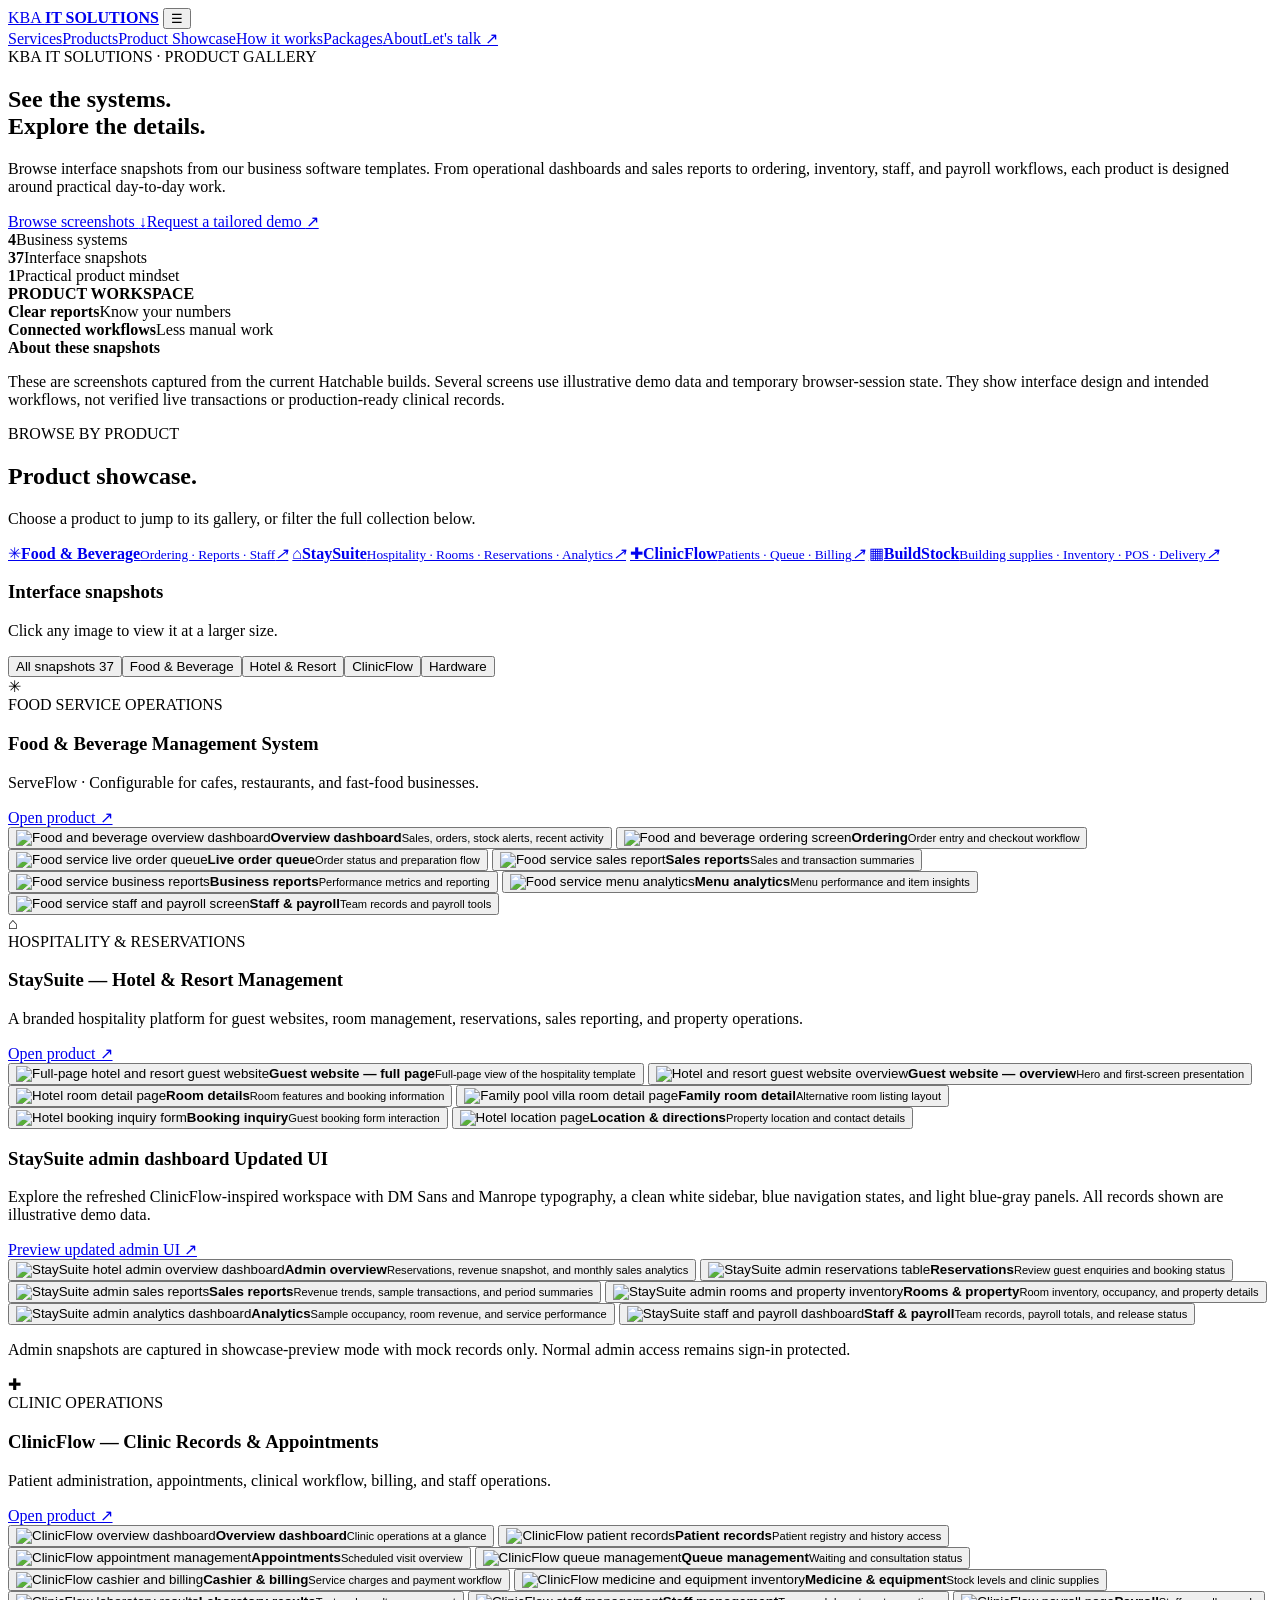
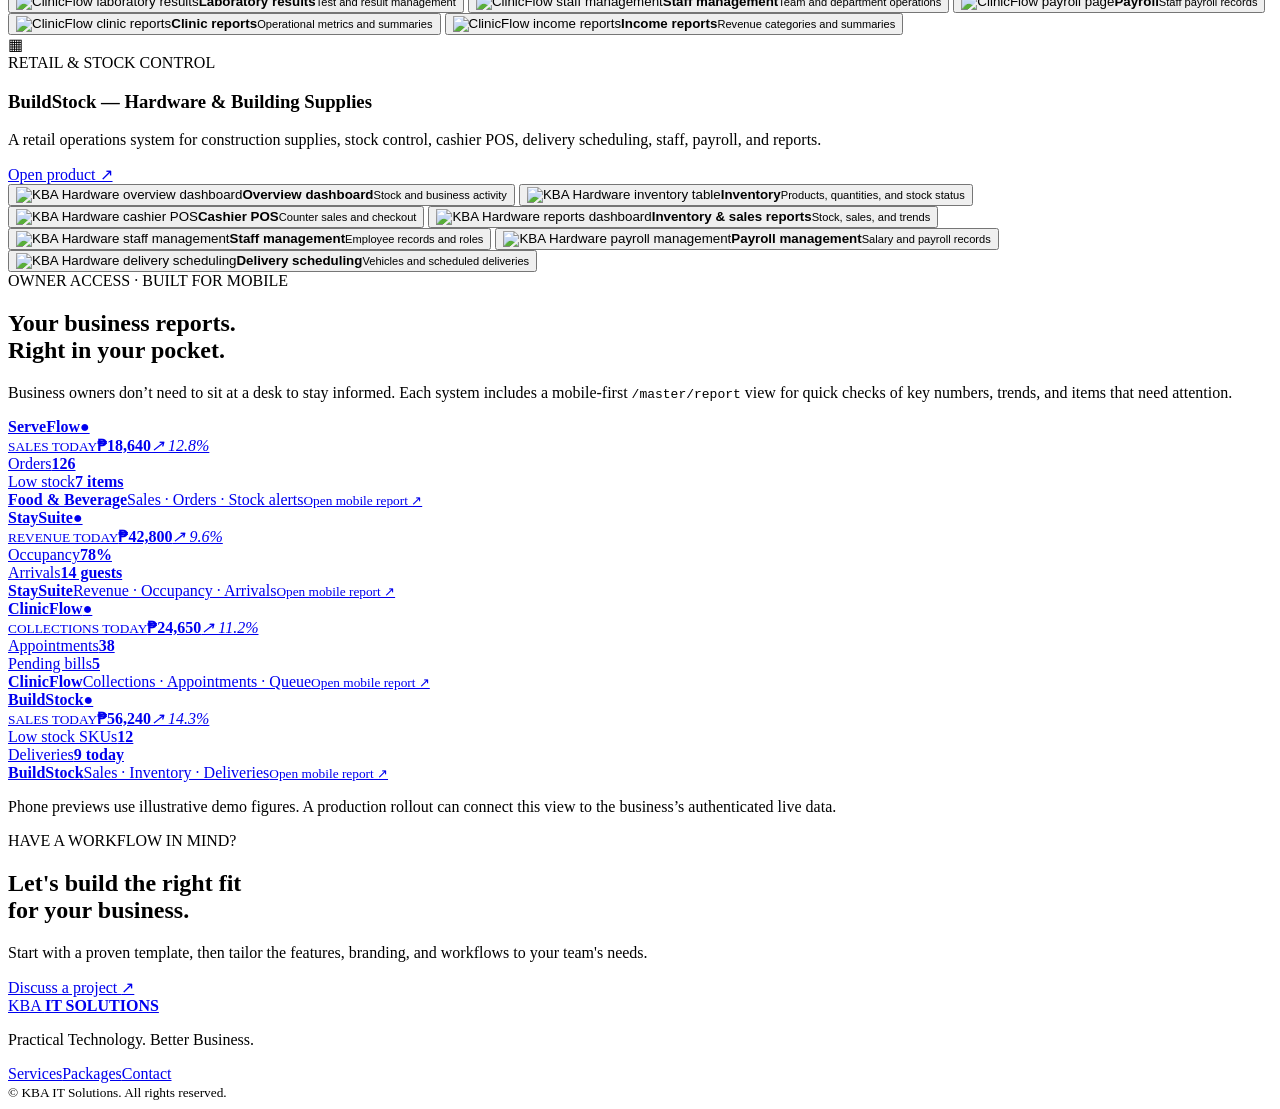
==== commit 9c577835: "Generate a mobile app view of each project's reports and attach it to product showcase; explain that" ====
--- a/public/product-showcase.html
+++ b/public/product-showcase.html
@@ -105,6 +105,7 @@
     </div>
   </section>
 </section>
+<section class="mobile-reports" id="mobile-reports"><div class="mobile-reports-heading"><div><div class="eyebrow">OWNER ACCESS · BUILT FOR MOBILE</div><h2>Your business reports.<br><span>Right in your pocket.</span></h2></div><p>Business owners don’t need to sit at a desk to stay informed. Each system includes a mobile-first <code>/master/report</code> view for quick checks of key numbers, trends, and items that need attention.</p></div><div class="mobile-reports-grid"><a class="mobile-report-card" href="https://food-beverage.hatchable.site/master/report" target="_blank" rel="noopener noreferrer"><div class="phone-shell food-phone"><div class="phone-top"><i></i><b>ServeFlow</b><span>●</span></div><small>SALES TODAY</small><strong>₱18,640</strong><em>↗ 12.8%</em><div class="phone-mini-chart"><i style="height:35%"></i><i style="height:53%"></i><i style="height:44%"></i><i style="height:72%"></i><i style="height:58%"></i><i style="height:90%"></i></div><div class="phone-mini-row"><span>Orders</span><b>126</b></div><div class="phone-mini-row"><span>Low stock</span><b>7 items</b></div></div><div class="mobile-report-info"><b>Food & Beverage</b><span>Sales · Orders · Stock alerts</span><small>Open mobile report ↗</small></div></a><a class="mobile-report-card" href="https://kba-hotel-resort.hatchable.site/master/report" target="_blank" rel="noopener noreferrer"><div class="phone-shell hotel-phone"><div class="phone-top"><i></i><b>StaySuite</b><span>●</span></div><small>REVENUE TODAY</small><strong>₱42,800</strong><em>↗ 9.6%</em><div class="phone-mini-chart"><i style="height:30%"></i><i style="height:51%"></i><i style="height:43%"></i><i style="height:75%"></i><i style="height:59%"></i><i style="height:88%"></i></div><div class="phone-mini-row"><span>Occupancy</span><b>78%</b></div><div class="phone-mini-row"><span>Arrivals</span><b>14 guests</b></div></div><div class="mobile-report-info"><b>StaySuite</b><span>Revenue · Occupancy · Arrivals</span><small>Open mobile report ↗</small></div></a><a class="mobile-report-card" href="https://clinicflow-clinic.hatchable.site/master/report" target="_blank" rel="noopener noreferrer"><div class="phone-shell clinic-phone"><div class="phone-top"><i></i><b>ClinicFlow</b><span>●</span></div><small>COLLECTIONS TODAY</small><strong>₱24,650</strong><em>↗ 11.2%</em><div class="phone-mini-chart"><i style="height:32%"></i><i style="height:50%"></i><i style="height:42%"></i><i style="height:68%"></i><i style="height:59%"></i><i style="height:87%"></i></div><div class="phone-mini-row"><span>Appointments</span><b>38</b></div><div class="phone-mini-row"><span>Pending bills</span><b>5</b></div></div><div class="mobile-report-info"><b>ClinicFlow</b><span>Collections · Appointments · Queue</span><small>Open mobile report ↗</small></div></a><a class="mobile-report-card" href="https://kba-hardware.hatchable.site/master/report" target="_blank" rel="noopener noreferrer"><div class="phone-shell hardware-phone"><div class="phone-top"><i></i><b>BuildStock</b><span>●</span></div><small>SALES TODAY</small><strong>₱56,240</strong><em>↗ 14.3%</em><div class="phone-mini-chart"><i style="height:38%"></i><i style="height:54%"></i><i style="height:46%"></i><i style="height:70%"></i><i style="height:62%"></i><i style="height:92%"></i></div><div class="phone-mini-row"><span>Low stock SKUs</span><b>12</b></div><div class="phone-mini-row"><span>Deliveries</span><b>9 today</b></div></div><div class="mobile-report-info"><b>BuildStock</b><span>Sales · Inventory · Deliveries</span><small>Open mobile report ↗</small></div></a></div><p class="mobile-reports-footnote">Phone previews use illustrative demo figures. A production rollout can connect this view to the business’s authenticated live data.</p></section>
 <section class="showcase-cta"><div><div class="eyebrow">HAVE A WORKFLOW IN MIND?</div><h2>Let's build the right fit<br>for <span>your business.</span></h2><p>Start with a proven template, then tailor the features, branding, and workflows to your team's needs.</p></div><a class="button primary" href="/#contact">Discuss a project <span>↗</span></a></section>
 </main>
 <footer class="footer"><a class="brand" href="/"><span class="brand-mark brand-icon"><img src="/kba-icon.svg" alt=""></span><span>KBA <b>IT SOLUTIONS</b></span></a><p>Practical Technology. Better Business.</p><div><a href="/#services">Services</a><a href="/#pricing">Packages</a><a href="/#contact">Contact</a></div><small>© <span id="showcaseYear"></span> KBA IT Solutions. All rights reserved.</small></footer>
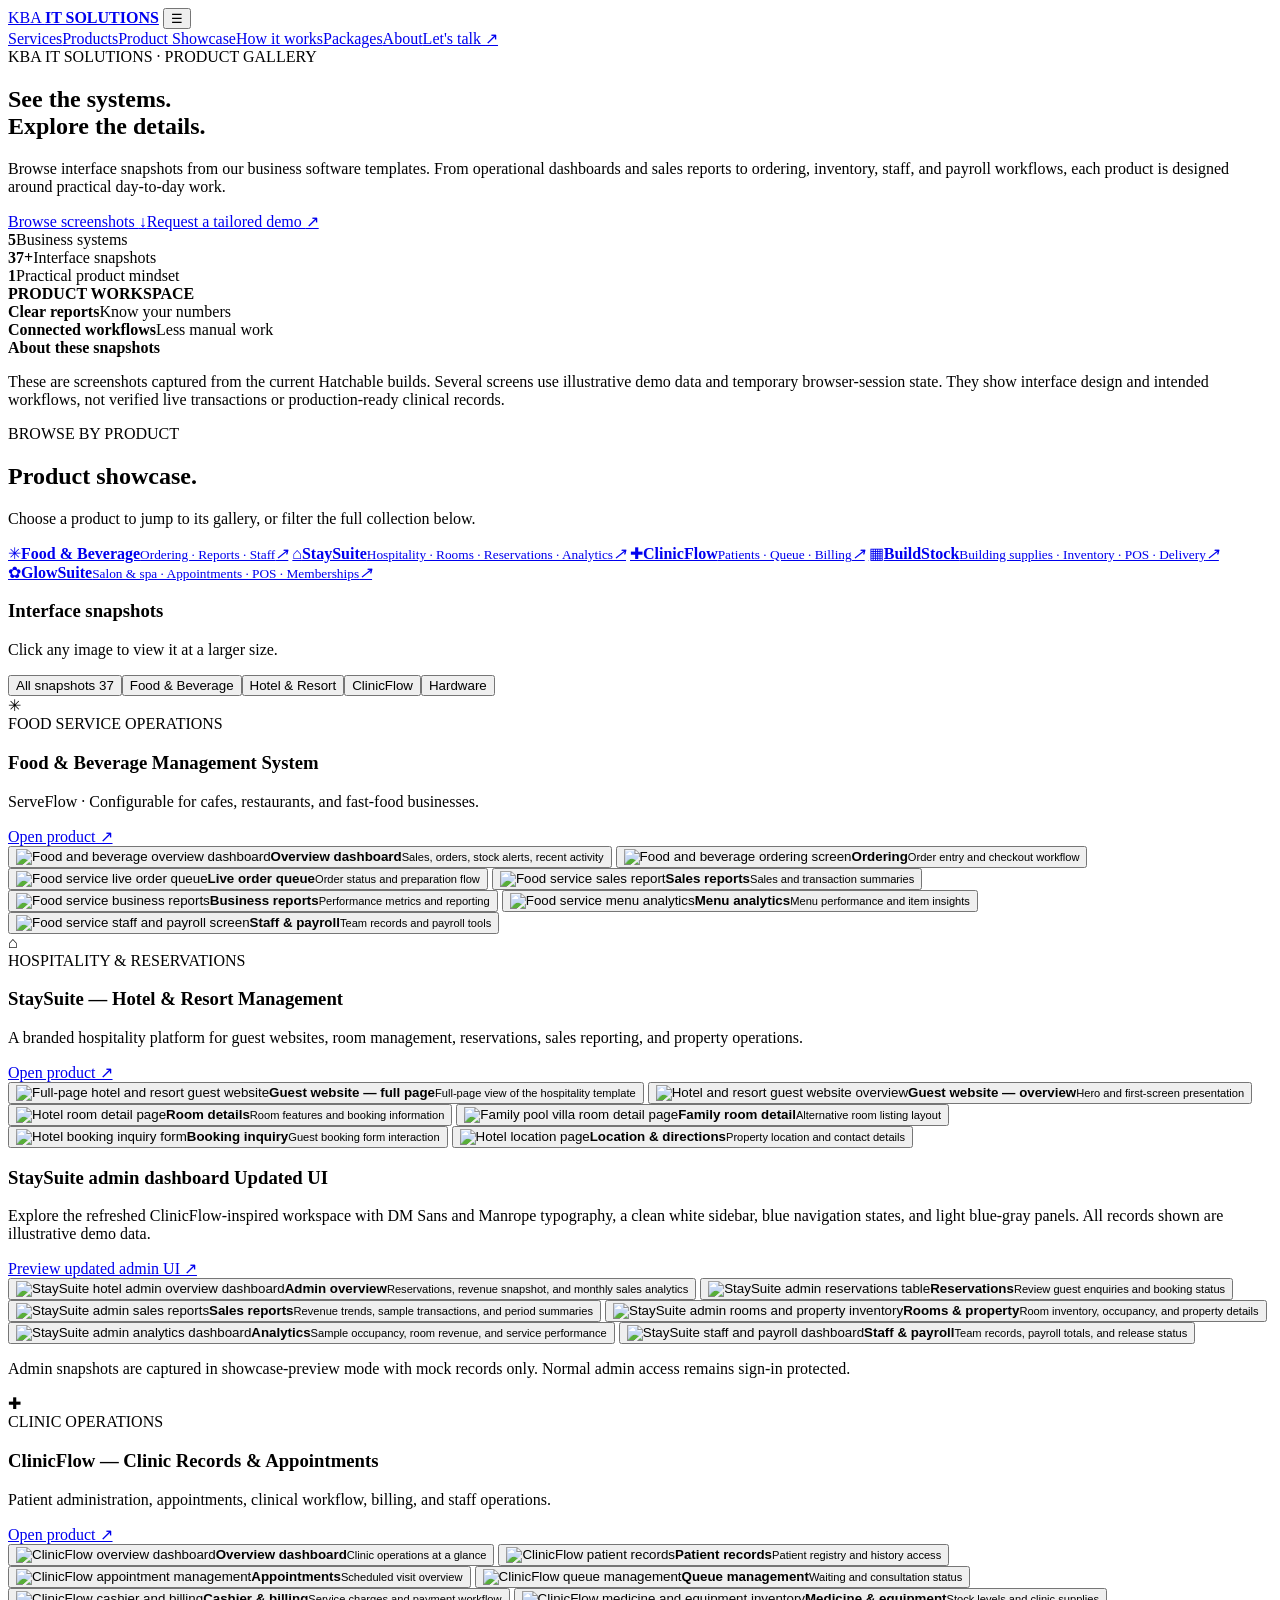
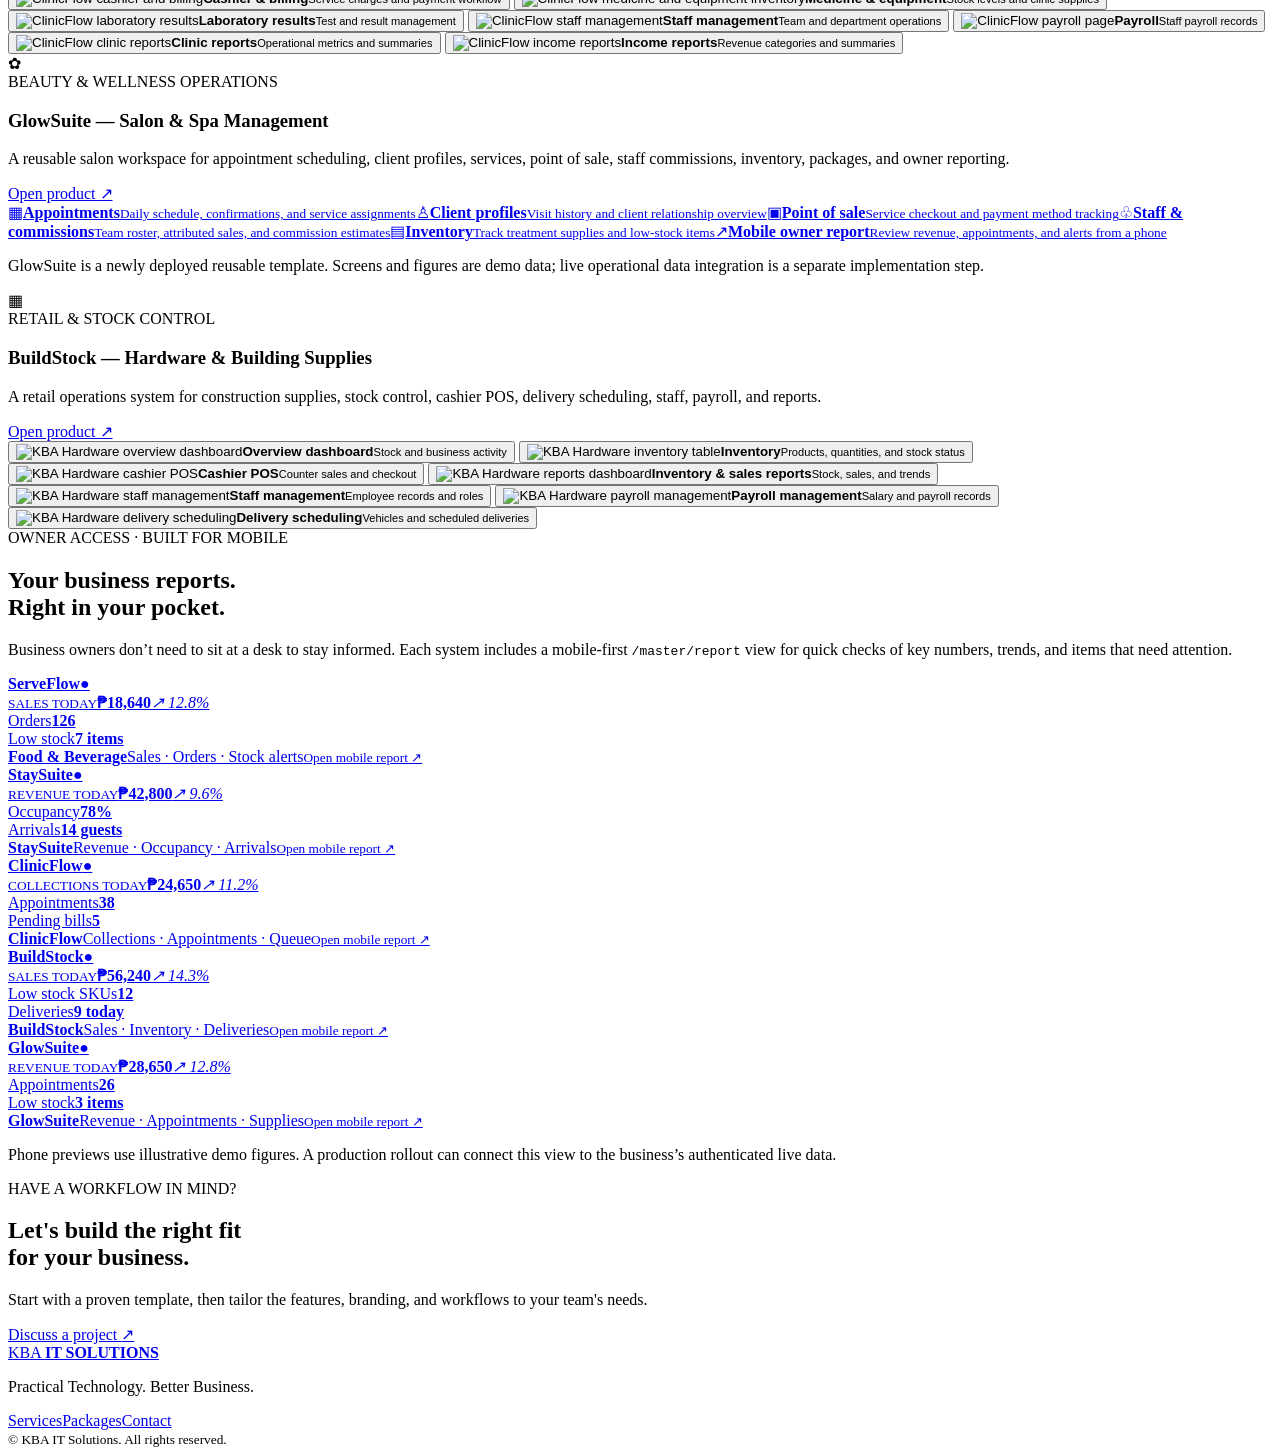
==== commit 40293b36: "Add GlowSuite Salon & Spa Management to the KBA IT Solutions product showcase and its mobile owner r" ====
--- a/public/product-showcase.html
+++ b/public/product-showcase.html
@@ -4,11 +4,12 @@
 <meta charset="utf-8">
 <meta name="viewport" content="width=device-width,initial-scale=1">
 <meta name="theme-color" content="#101b2d">
-<meta name="description" content="Explore real interface snapshots from KBA IT Solutions business software templates: food service, hotel and resort, clinic management, and hardware inventory.">
+<meta name="description" content="Explore KBA IT Solutions business software templates for food service, hospitality, clinics, hardware retail, and salon and spa management.">
 <title>Product Showcase — KBA IT Solutions</title>
 <link rel="icon" type="image/svg+xml" href="/kba-icon.svg">
 <link rel="stylesheet" href="/styles.css">
 <link rel="stylesheet" href="/showcase.css">
+<link rel="stylesheet" href="/salon-showcase.css">
 </head>
 <body>
 <header class="site-header">
@@ -25,7 +26,7 @@
     <h1>See the systems.<br><span>Explore the details.</span></h1>
     <p>Browse interface snapshots from our business software templates. From operational dashboards and sales reports to ordering, inventory, staff, and payroll workflows, each product is designed around practical day-to-day work.</p>
     <div class="showcase-hero-actions"><a class="button primary" href="#screenshots">Browse screenshots <span>↓</span></a><a class="text-link" href="/#contact">Request a tailored demo <span>↗</span></a></div>
-    <div class="showcase-stats"><div><strong>4</strong><span>Business systems</span></div><div><strong>37</strong><span>Interface snapshots</span></div><div><strong>1</strong><span>Practical product mindset</span></div></div>
+    <div class="showcase-stats"><div><strong>5</strong><span>Business systems</span></div><div><strong>37+</strong><span>Interface snapshots</span></div><div><strong>1</strong><span>Practical product mindset</span></div></div>
   </div>
   <div class="showcase-hero-art"><div class="hero-art-glow"></div><div class="hero-art-window"><div class="art-window-top"><span></span><span></span><span></span><b>PRODUCT WORKSPACE</b></div><div class="art-art-body"><aside><i></i><i></i><i></i><i></i><i></i></aside><div class="art-art-main"><div class="art-title-line"></div><div class="art-title-short"></div><div class="art-metrics"><i></i><i></i><i></i></div><div class="art-chart"><span></span><span></span><span></span><span></span><span></span><span></span><span></span></div><div class="art-rows"><i></i><i></i><i></i></div></div></div></div><div class="art-float art-float-one"><b>Clear reports</b><span>Know your numbers</span></div><div class="art-float art-float-two"><b>Connected workflows</b><span>Less manual work</span></div></div>
 </section>
@@ -37,6 +38,7 @@
     <a href="#hotel-resort"><span class="shortcut-icon hotel-icon">⌂</span><span><b>StaySuite</b><small>Hospitality · Rooms · Reservations · Analytics</small></span><em>↗</em></a>
     <a href="#clinicflow"><span class="shortcut-icon clinic-icon">✚</span><span><b>ClinicFlow</b><small>Patients · Queue · Billing</small></span><em>↗</em></a>
     <a href="#hardware"><span class="shortcut-icon hardware-icon">▦</span><span><b>BuildStock</b><small>Building supplies · Inventory · POS · Delivery</small></span><em>↗</em></a>
+    <a href="#glowsuite"><span class="shortcut-icon salon-icon">✿</span><span><b>GlowSuite</b><small>Salon & spa · Appointments · POS · Memberships</small></span><em>↗</em></a>
   </div>
   <div class="gallery-toolbar"><div><h3>Interface snapshots</h3><p>Click any image to view it at a larger size.</p></div><div class="filter-chips" role="group" aria-label="Filter product screenshots"><button class="filter-chip active" data-filter="all">All snapshots <span>37</span></button><button class="filter-chip" data-filter="food">Food & Beverage</button><button class="filter-chip" data-filter="hotel">Hotel & Resort</button><button class="filter-chip" data-filter="clinic">ClinicFlow</button><button class="filter-chip" data-filter="hardware">Hardware</button></div></div>
 
@@ -92,6 +94,12 @@
     </div>
   </section>
 
+  <section class="product-gallery-section" id="glowsuite" data-gallery-product="salon">
+    <div class="product-gallery-heading"><div class="product-logo salon-icon">✿</div><div><div class="product-kicker">BEAUTY & WELLNESS OPERATIONS</div><h3>GlowSuite — Salon & Spa Management</h3><p>A reusable salon workspace for appointment scheduling, client profiles, services, point of sale, staff commissions, inventory, packages, and owner reporting.</p></div><a href="https://glowsuite-salon-spa.hatchable.site" target="_blank" rel="noopener noreferrer">Open product ↗</a></div>
+    <div class="salon-feature-grid"><a href="https://glowsuite-salon-spa.hatchable.site" target="_blank" rel="noopener noreferrer"><span>▦</span><b>Appointments</b><small>Daily schedule, confirmations, and service assignments</small></a><a href="https://glowsuite-salon-spa.hatchable.site" target="_blank" rel="noopener noreferrer"><span>♙</span><b>Client profiles</b><small>Visit history and client relationship overview</small></a><a href="https://glowsuite-salon-spa.hatchable.site" target="_blank" rel="noopener noreferrer"><span>▣</span><b>Point of sale</b><small>Service checkout and payment method tracking</small></a><a href="https://glowsuite-salon-spa.hatchable.site" target="_blank" rel="noopener noreferrer"><span>♧</span><b>Staff & commissions</b><small>Team roster, attributed sales, and commission estimates</small></a><a href="https://glowsuite-salon-spa.hatchable.site" target="_blank" rel="noopener noreferrer"><span>▤</span><b>Inventory</b><small>Track treatment supplies and low-stock items</small></a><a href="https://glowsuite-salon-spa.hatchable.site/master/report" target="_blank" rel="noopener noreferrer"><span>↗</span><b>Mobile owner report</b><small>Review revenue, appointments, and alerts from a phone</small></a></div>
+    <p class="gallery-footnote">GlowSuite is a newly deployed reusable template. Screens and figures are demo data; live operational data integration is a separate implementation step.</p>
+  </section>
+
   <section class="product-gallery-section" id="hardware" data-gallery-product="hardware">
     <div class="product-gallery-heading"><div class="product-logo hardware-icon">▦</div><div><div class="product-kicker">RETAIL & STOCK CONTROL</div><h3>BuildStock — Hardware & Building Supplies</h3><p>A retail operations system for construction supplies, stock control, cashier POS, delivery scheduling, staff, payroll, and reports.</p></div><a href="https://kba-hardware.hatchable.site" target="_blank" rel="noopener noreferrer">Open product ↗</a></div>
     <div class="snapshot-grid">
@@ -105,7 +113,7 @@
     </div>
   </section>
 </section>
-<section class="mobile-reports" id="mobile-reports"><div class="mobile-reports-heading"><div><div class="eyebrow">OWNER ACCESS · BUILT FOR MOBILE</div><h2>Your business reports.<br><span>Right in your pocket.</span></h2></div><p>Business owners don’t need to sit at a desk to stay informed. Each system includes a mobile-first <code>/master/report</code> view for quick checks of key numbers, trends, and items that need attention.</p></div><div class="mobile-reports-grid"><a class="mobile-report-card" href="https://food-beverage.hatchable.site/master/report" target="_blank" rel="noopener noreferrer"><div class="phone-shell food-phone"><div class="phone-top"><i></i><b>ServeFlow</b><span>●</span></div><small>SALES TODAY</small><strong>₱18,640</strong><em>↗ 12.8%</em><div class="phone-mini-chart"><i style="height:35%"></i><i style="height:53%"></i><i style="height:44%"></i><i style="height:72%"></i><i style="height:58%"></i><i style="height:90%"></i></div><div class="phone-mini-row"><span>Orders</span><b>126</b></div><div class="phone-mini-row"><span>Low stock</span><b>7 items</b></div></div><div class="mobile-report-info"><b>Food & Beverage</b><span>Sales · Orders · Stock alerts</span><small>Open mobile report ↗</small></div></a><a class="mobile-report-card" href="https://kba-hotel-resort.hatchable.site/master/report" target="_blank" rel="noopener noreferrer"><div class="phone-shell hotel-phone"><div class="phone-top"><i></i><b>StaySuite</b><span>●</span></div><small>REVENUE TODAY</small><strong>₱42,800</strong><em>↗ 9.6%</em><div class="phone-mini-chart"><i style="height:30%"></i><i style="height:51%"></i><i style="height:43%"></i><i style="height:75%"></i><i style="height:59%"></i><i style="height:88%"></i></div><div class="phone-mini-row"><span>Occupancy</span><b>78%</b></div><div class="phone-mini-row"><span>Arrivals</span><b>14 guests</b></div></div><div class="mobile-report-info"><b>StaySuite</b><span>Revenue · Occupancy · Arrivals</span><small>Open mobile report ↗</small></div></a><a class="mobile-report-card" href="https://clinicflow-clinic.hatchable.site/master/report" target="_blank" rel="noopener noreferrer"><div class="phone-shell clinic-phone"><div class="phone-top"><i></i><b>ClinicFlow</b><span>●</span></div><small>COLLECTIONS TODAY</small><strong>₱24,650</strong><em>↗ 11.2%</em><div class="phone-mini-chart"><i style="height:32%"></i><i style="height:50%"></i><i style="height:42%"></i><i style="height:68%"></i><i style="height:59%"></i><i style="height:87%"></i></div><div class="phone-mini-row"><span>Appointments</span><b>38</b></div><div class="phone-mini-row"><span>Pending bills</span><b>5</b></div></div><div class="mobile-report-info"><b>ClinicFlow</b><span>Collections · Appointments · Queue</span><small>Open mobile report ↗</small></div></a><a class="mobile-report-card" href="https://kba-hardware.hatchable.site/master/report" target="_blank" rel="noopener noreferrer"><div class="phone-shell hardware-phone"><div class="phone-top"><i></i><b>BuildStock</b><span>●</span></div><small>SALES TODAY</small><strong>₱56,240</strong><em>↗ 14.3%</em><div class="phone-mini-chart"><i style="height:38%"></i><i style="height:54%"></i><i style="height:46%"></i><i style="height:70%"></i><i style="height:62%"></i><i style="height:92%"></i></div><div class="phone-mini-row"><span>Low stock SKUs</span><b>12</b></div><div class="phone-mini-row"><span>Deliveries</span><b>9 today</b></div></div><div class="mobile-report-info"><b>BuildStock</b><span>Sales · Inventory · Deliveries</span><small>Open mobile report ↗</small></div></a></div><p class="mobile-reports-footnote">Phone previews use illustrative demo figures. A production rollout can connect this view to the business’s authenticated live data.</p></section>
+<section class="mobile-reports" id="mobile-reports"><div class="mobile-reports-heading"><div><div class="eyebrow">OWNER ACCESS · BUILT FOR MOBILE</div><h2>Your business reports.<br><span>Right in your pocket.</span></h2></div><p>Business owners don’t need to sit at a desk to stay informed. Each system includes a mobile-first <code>/master/report</code> view for quick checks of key numbers, trends, and items that need attention.</p></div><div class="mobile-reports-grid"><a class="mobile-report-card" href="https://food-beverage.hatchable.site/master/report" target="_blank" rel="noopener noreferrer"><div class="phone-shell food-phone"><div class="phone-top"><i></i><b>ServeFlow</b><span>●</span></div><small>SALES TODAY</small><strong>₱18,640</strong><em>↗ 12.8%</em><div class="phone-mini-chart"><i style="height:35%"></i><i style="height:53%"></i><i style="height:44%"></i><i style="height:72%"></i><i style="height:58%"></i><i style="height:90%"></i></div><div class="phone-mini-row"><span>Orders</span><b>126</b></div><div class="phone-mini-row"><span>Low stock</span><b>7 items</b></div></div><div class="mobile-report-info"><b>Food & Beverage</b><span>Sales · Orders · Stock alerts</span><small>Open mobile report ↗</small></div></a><a class="mobile-report-card" href="https://kba-hotel-resort.hatchable.site/master/report" target="_blank" rel="noopener noreferrer"><div class="phone-shell hotel-phone"><div class="phone-top"><i></i><b>StaySuite</b><span>●</span></div><small>REVENUE TODAY</small><strong>₱42,800</strong><em>↗ 9.6%</em><div class="phone-mini-chart"><i style="height:30%"></i><i style="height:51%"></i><i style="height:43%"></i><i style="height:75%"></i><i style="height:59%"></i><i style="height:88%"></i></div><div class="phone-mini-row"><span>Occupancy</span><b>78%</b></div><div class="phone-mini-row"><span>Arrivals</span><b>14 guests</b></div></div><div class="mobile-report-info"><b>StaySuite</b><span>Revenue · Occupancy · Arrivals</span><small>Open mobile report ↗</small></div></a><a class="mobile-report-card" href="https://clinicflow-clinic.hatchable.site/master/report" target="_blank" rel="noopener noreferrer"><div class="phone-shell clinic-phone"><div class="phone-top"><i></i><b>ClinicFlow</b><span>●</span></div><small>COLLECTIONS TODAY</small><strong>₱24,650</strong><em>↗ 11.2%</em><div class="phone-mini-chart"><i style="height:32%"></i><i style="height:50%"></i><i style="height:42%"></i><i style="height:68%"></i><i style="height:59%"></i><i style="height:87%"></i></div><div class="phone-mini-row"><span>Appointments</span><b>38</b></div><div class="phone-mini-row"><span>Pending bills</span><b>5</b></div></div><div class="mobile-report-info"><b>ClinicFlow</b><span>Collections · Appointments · Queue</span><small>Open mobile report ↗</small></div></a><a class="mobile-report-card" href="https://kba-hardware.hatchable.site/master/report" target="_blank" rel="noopener noreferrer"><div class="phone-shell hardware-phone"><div class="phone-top"><i></i><b>BuildStock</b><span>●</span></div><small>SALES TODAY</small><strong>₱56,240</strong><em>↗ 14.3%</em><div class="phone-mini-chart"><i style="height:38%"></i><i style="height:54%"></i><i style="height:46%"></i><i style="height:70%"></i><i style="height:62%"></i><i style="height:92%"></i></div><div class="phone-mini-row"><span>Low stock SKUs</span><b>12</b></div><div class="phone-mini-row"><span>Deliveries</span><b>9 today</b></div></div><div class="mobile-report-info"><b>BuildStock</b><span>Sales · Inventory · Deliveries</span><small>Open mobile report ↗</small></div></a><a class="mobile-report-card" href="https://glowsuite-salon-spa.hatchable.site/master/report" target="_blank" rel="noopener noreferrer"><div class="phone-shell salon-phone"><div class="phone-top"><i></i><b>GlowSuite</b><span>●</span></div><small>REVENUE TODAY</small><strong>₱28,650</strong><em>↗ 12.8%</em><div class="phone-mini-chart"><i style="height:34%"></i><i style="height:52%"></i><i style="height:44%"></i><i style="height:70%"></i><i style="height:61%"></i><i style="height:91%"></i></div><div class="phone-mini-row"><span>Appointments</span><b>26</b></div><div class="phone-mini-row"><span>Low stock</span><b>3 items</b></div></div><div class="mobile-report-info"><b>GlowSuite</b><span>Revenue · Appointments · Supplies</span><small>Open mobile report ↗</small></div></a></div><p class="mobile-reports-footnote">Phone previews use illustrative demo figures. A production rollout can connect this view to the business’s authenticated live data.</p></section>
 <section class="showcase-cta"><div><div class="eyebrow">HAVE A WORKFLOW IN MIND?</div><h2>Let's build the right fit<br>for <span>your business.</span></h2><p>Start with a proven template, then tailor the features, branding, and workflows to your team's needs.</p></div><a class="button primary" href="/#contact">Discuss a project <span>↗</span></a></section>
 </main>
 <footer class="footer"><a class="brand" href="/"><span class="brand-mark brand-icon"><img src="/kba-icon.svg" alt=""></span><span>KBA <b>IT SOLUTIONS</b></span></a><p>Practical Technology. Better Business.</p><div><a href="/#services">Services</a><a href="/#pricing">Packages</a><a href="/#contact">Contact</a></div><small>© <span id="showcaseYear"></span> KBA IT Solutions. All rights reserved.</small></footer>
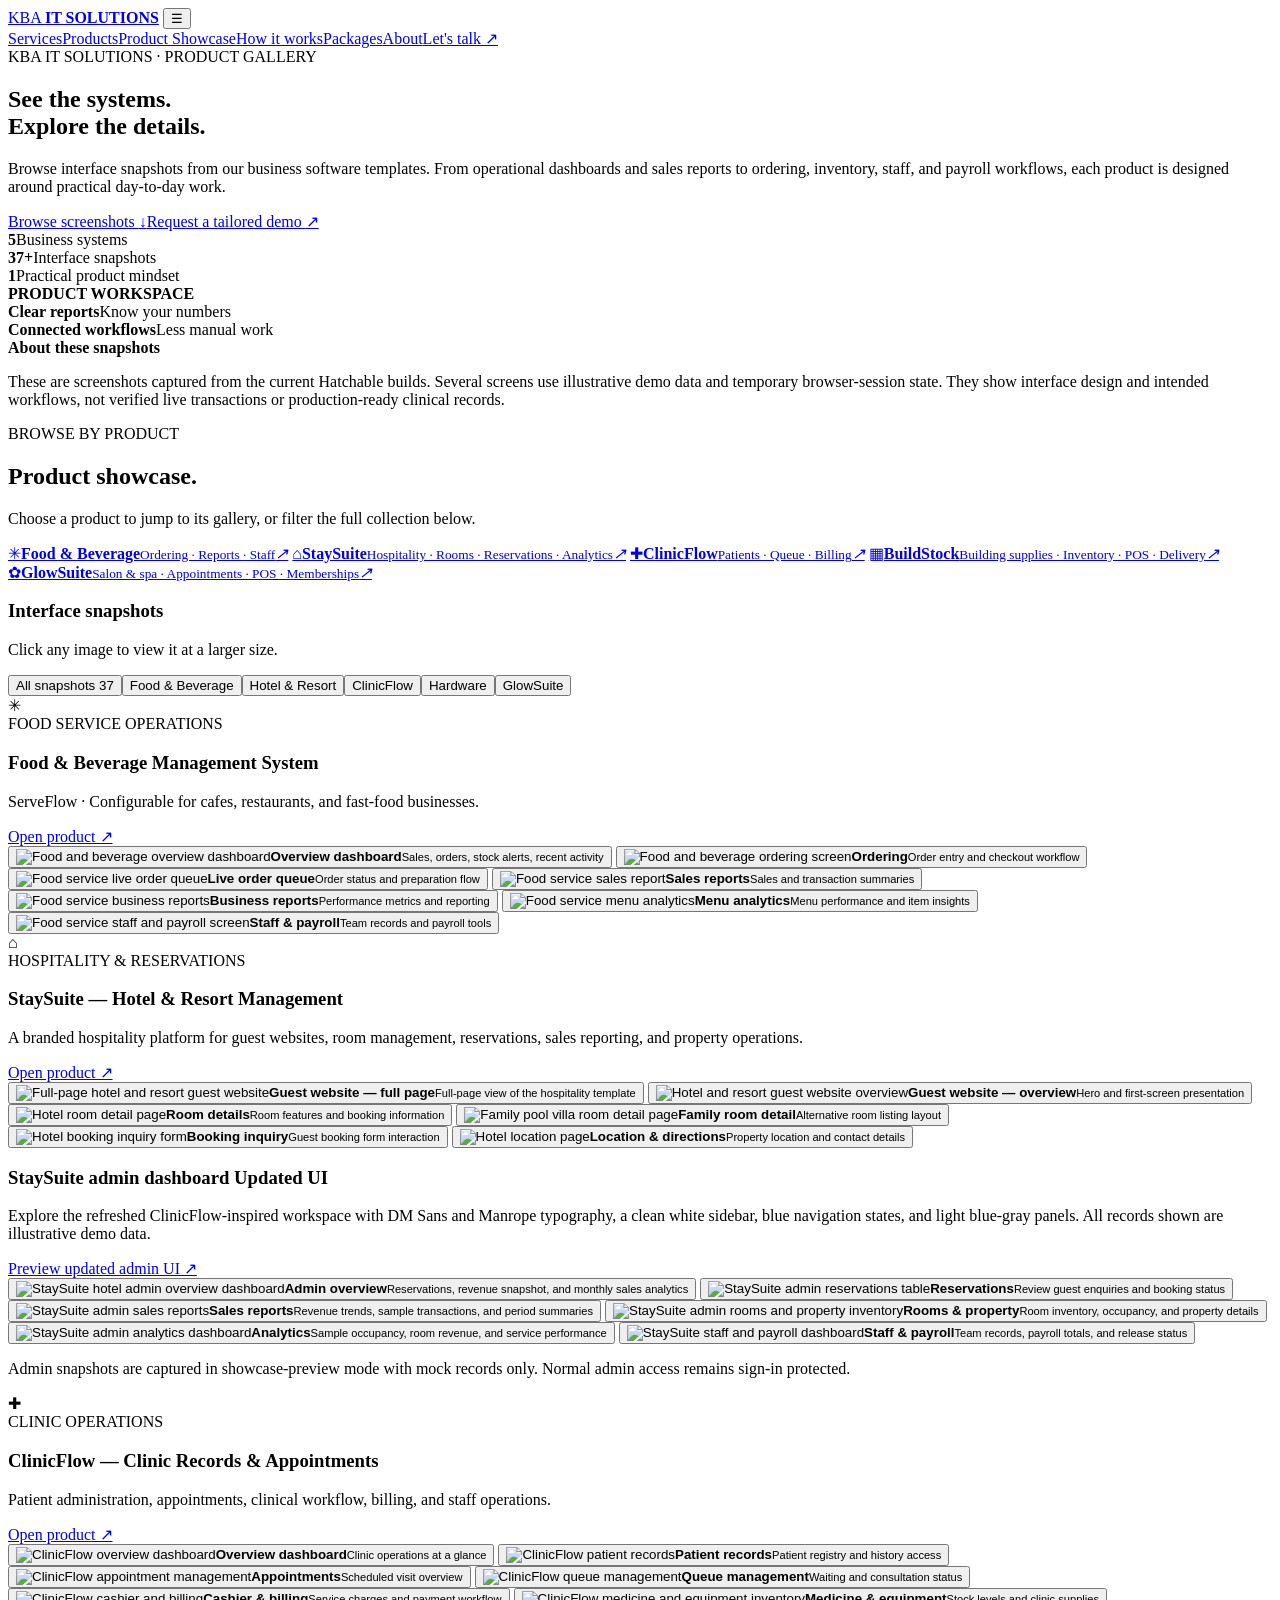
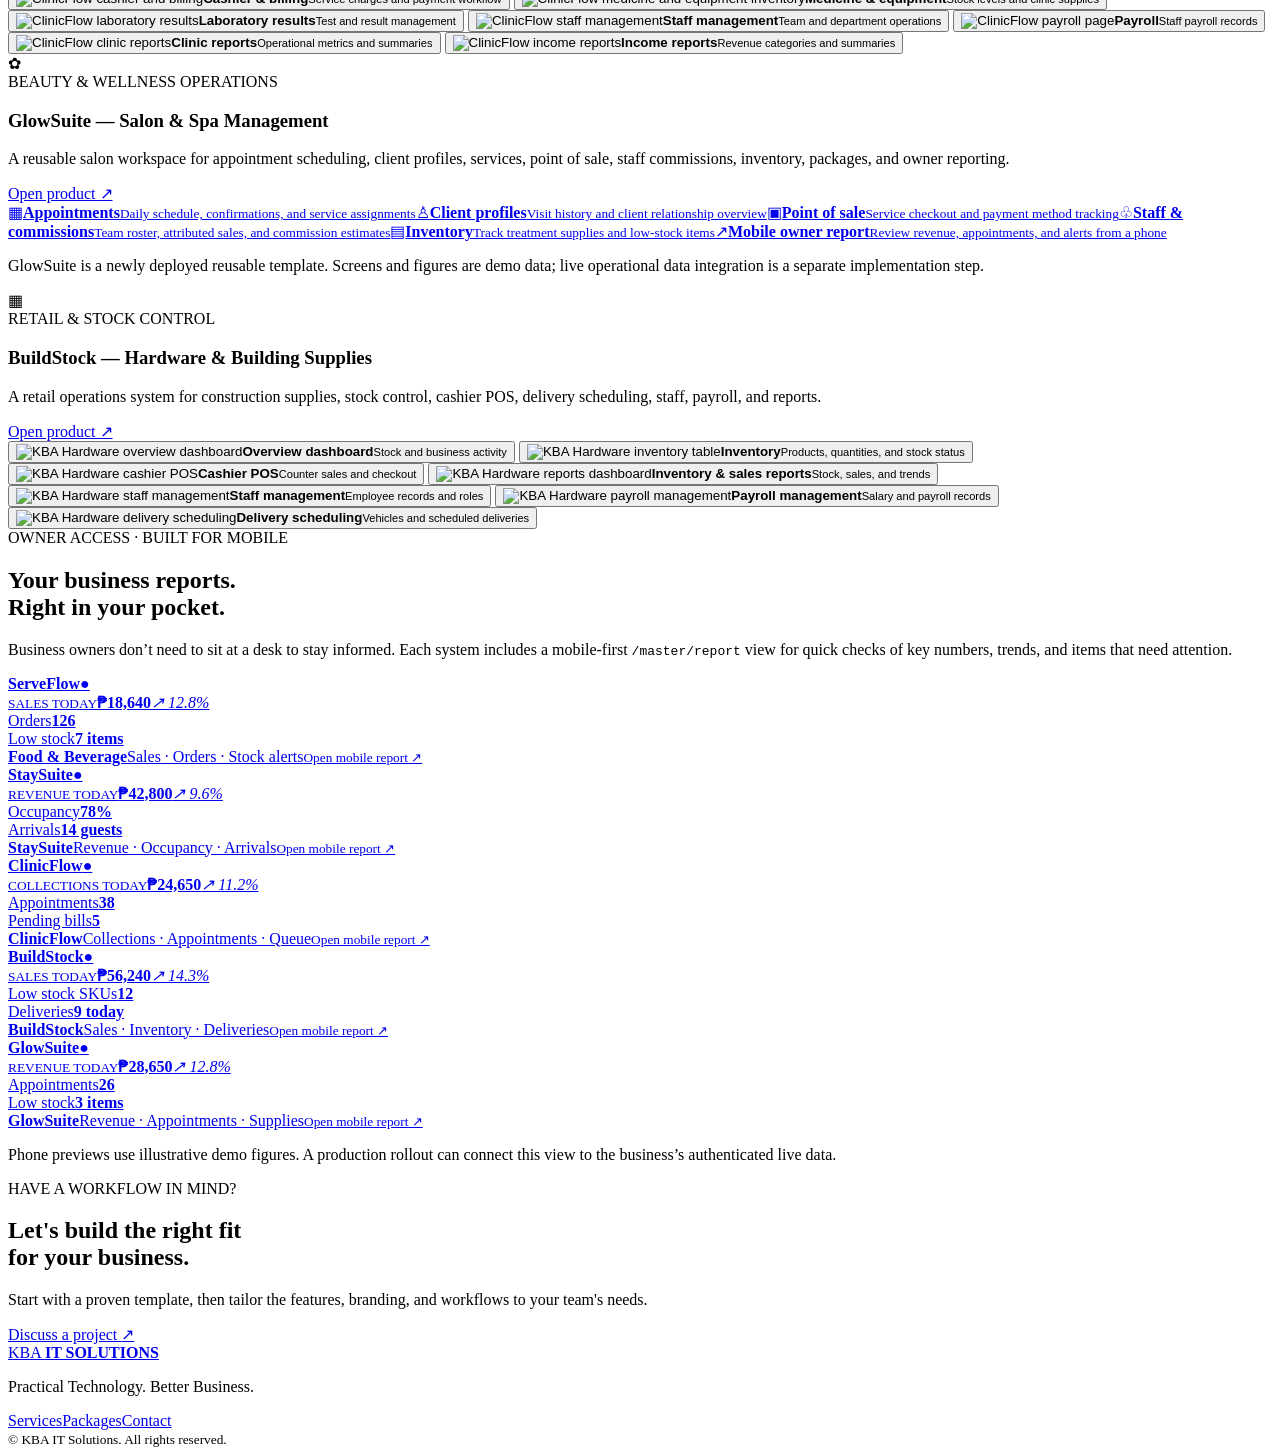
==== commit ab8299b3: "Add GlowSuite to the product showcase page. Added GlowSuite as a selectable product filter and conne" ====
--- a/public/product-showcase.html
+++ b/public/product-showcase.html
@@ -40,7 +40,7 @@
     <a href="#hardware"><span class="shortcut-icon hardware-icon">▦</span><span><b>BuildStock</b><small>Building supplies · Inventory · POS · Delivery</small></span><em>↗</em></a>
     <a href="#glowsuite"><span class="shortcut-icon salon-icon">✿</span><span><b>GlowSuite</b><small>Salon & spa · Appointments · POS · Memberships</small></span><em>↗</em></a>
   </div>
-  <div class="gallery-toolbar"><div><h3>Interface snapshots</h3><p>Click any image to view it at a larger size.</p></div><div class="filter-chips" role="group" aria-label="Filter product screenshots"><button class="filter-chip active" data-filter="all">All snapshots <span>37</span></button><button class="filter-chip" data-filter="food">Food & Beverage</button><button class="filter-chip" data-filter="hotel">Hotel & Resort</button><button class="filter-chip" data-filter="clinic">ClinicFlow</button><button class="filter-chip" data-filter="hardware">Hardware</button></div></div>
+  <div class="gallery-toolbar"><div><h3>Interface snapshots</h3><p>Click any image to view it at a larger size.</p></div><div class="filter-chips" role="group" aria-label="Filter product screenshots"><button class="filter-chip active" data-filter="all">All snapshots <span>37</span></button><button class="filter-chip" data-filter="food">Food & Beverage</button><button class="filter-chip" data-filter="hotel">Hotel & Resort</button><button class="filter-chip" data-filter="clinic">ClinicFlow</button><button class="filter-chip" data-filter="hardware">Hardware</button><button class="filter-chip" data-filter="salon">GlowSuite</button></div></div>
 
   <section class="product-gallery-section" id="food-beverage" data-gallery-product="food">
     <div class="product-gallery-heading"><div class="product-logo food-icon">✳</div><div><div class="product-kicker">FOOD SERVICE OPERATIONS</div><h3>Food & Beverage Management System</h3><p>ServeFlow · Configurable for cafes, restaurants, and fast-food businesses.</p></div><a href="https://food-beverage.hatchable.site" target="_blank" rel="noopener noreferrer">Open product ↗</a></div>
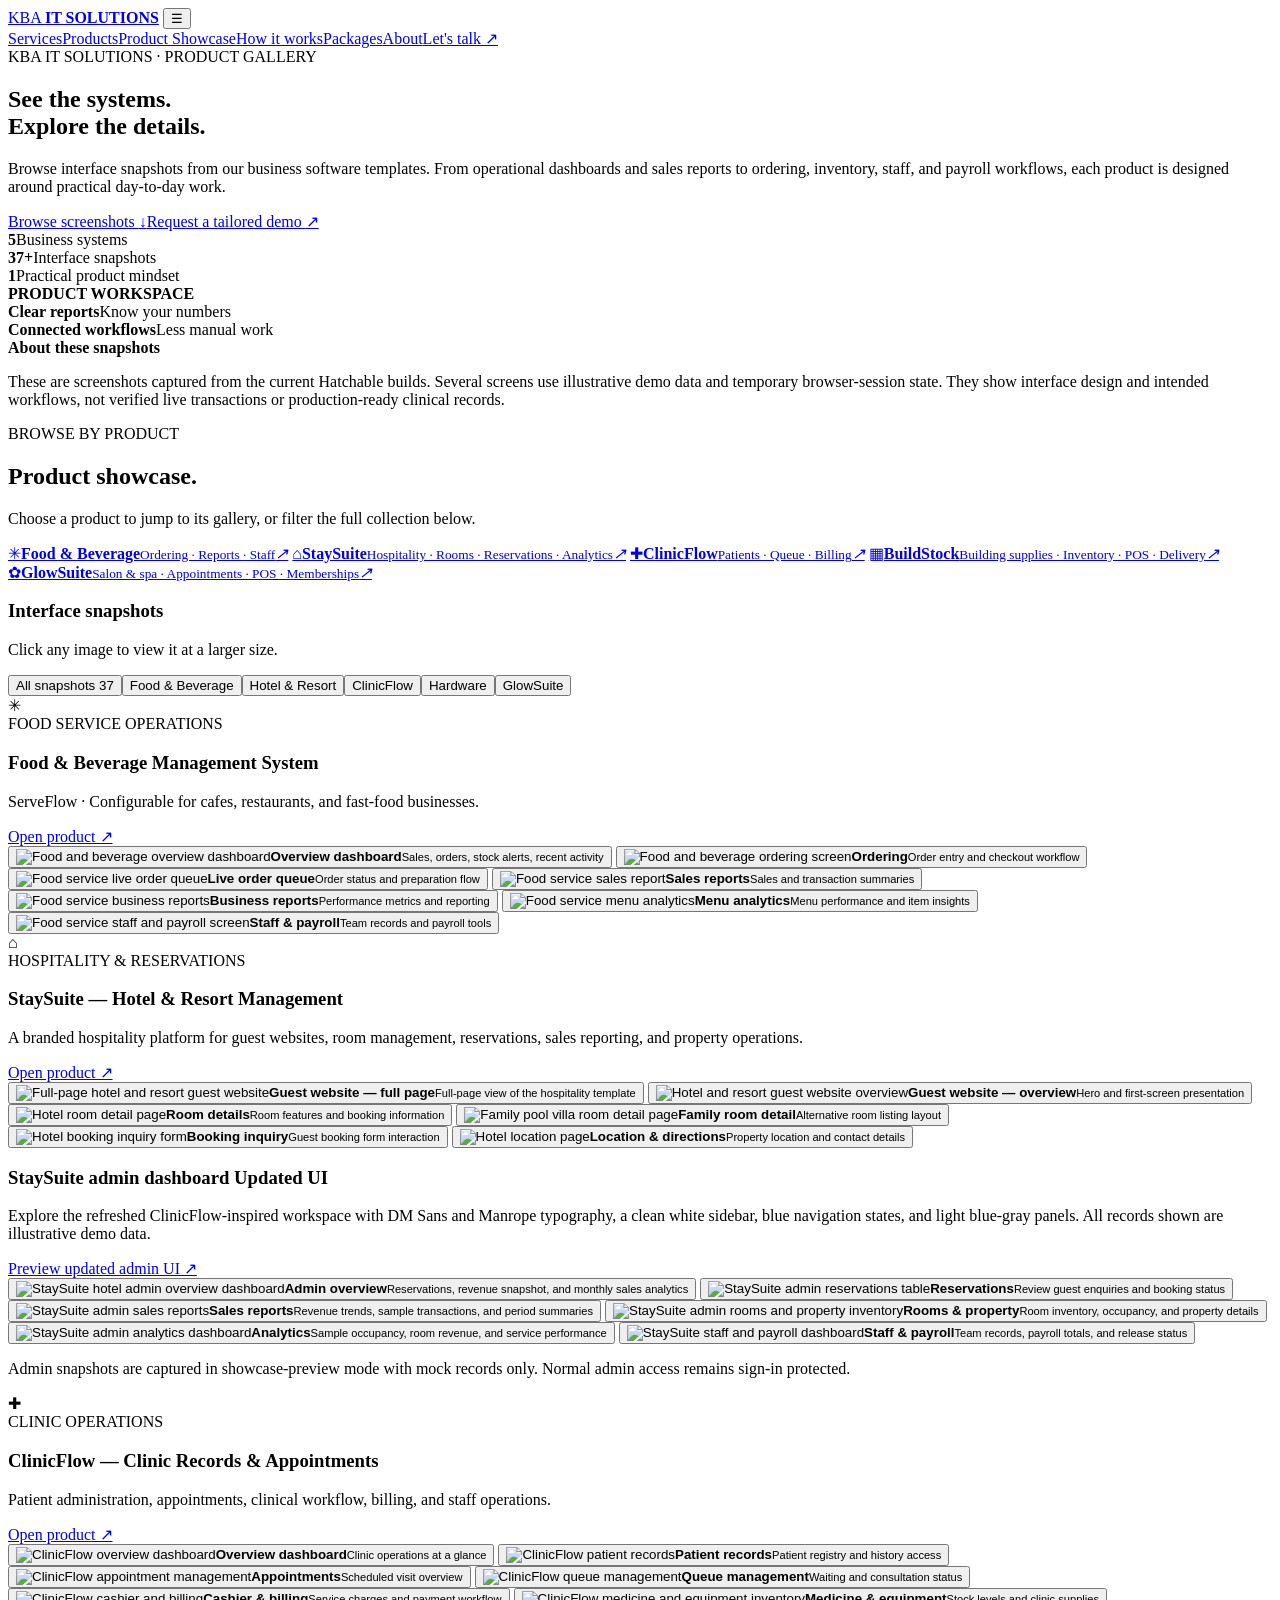
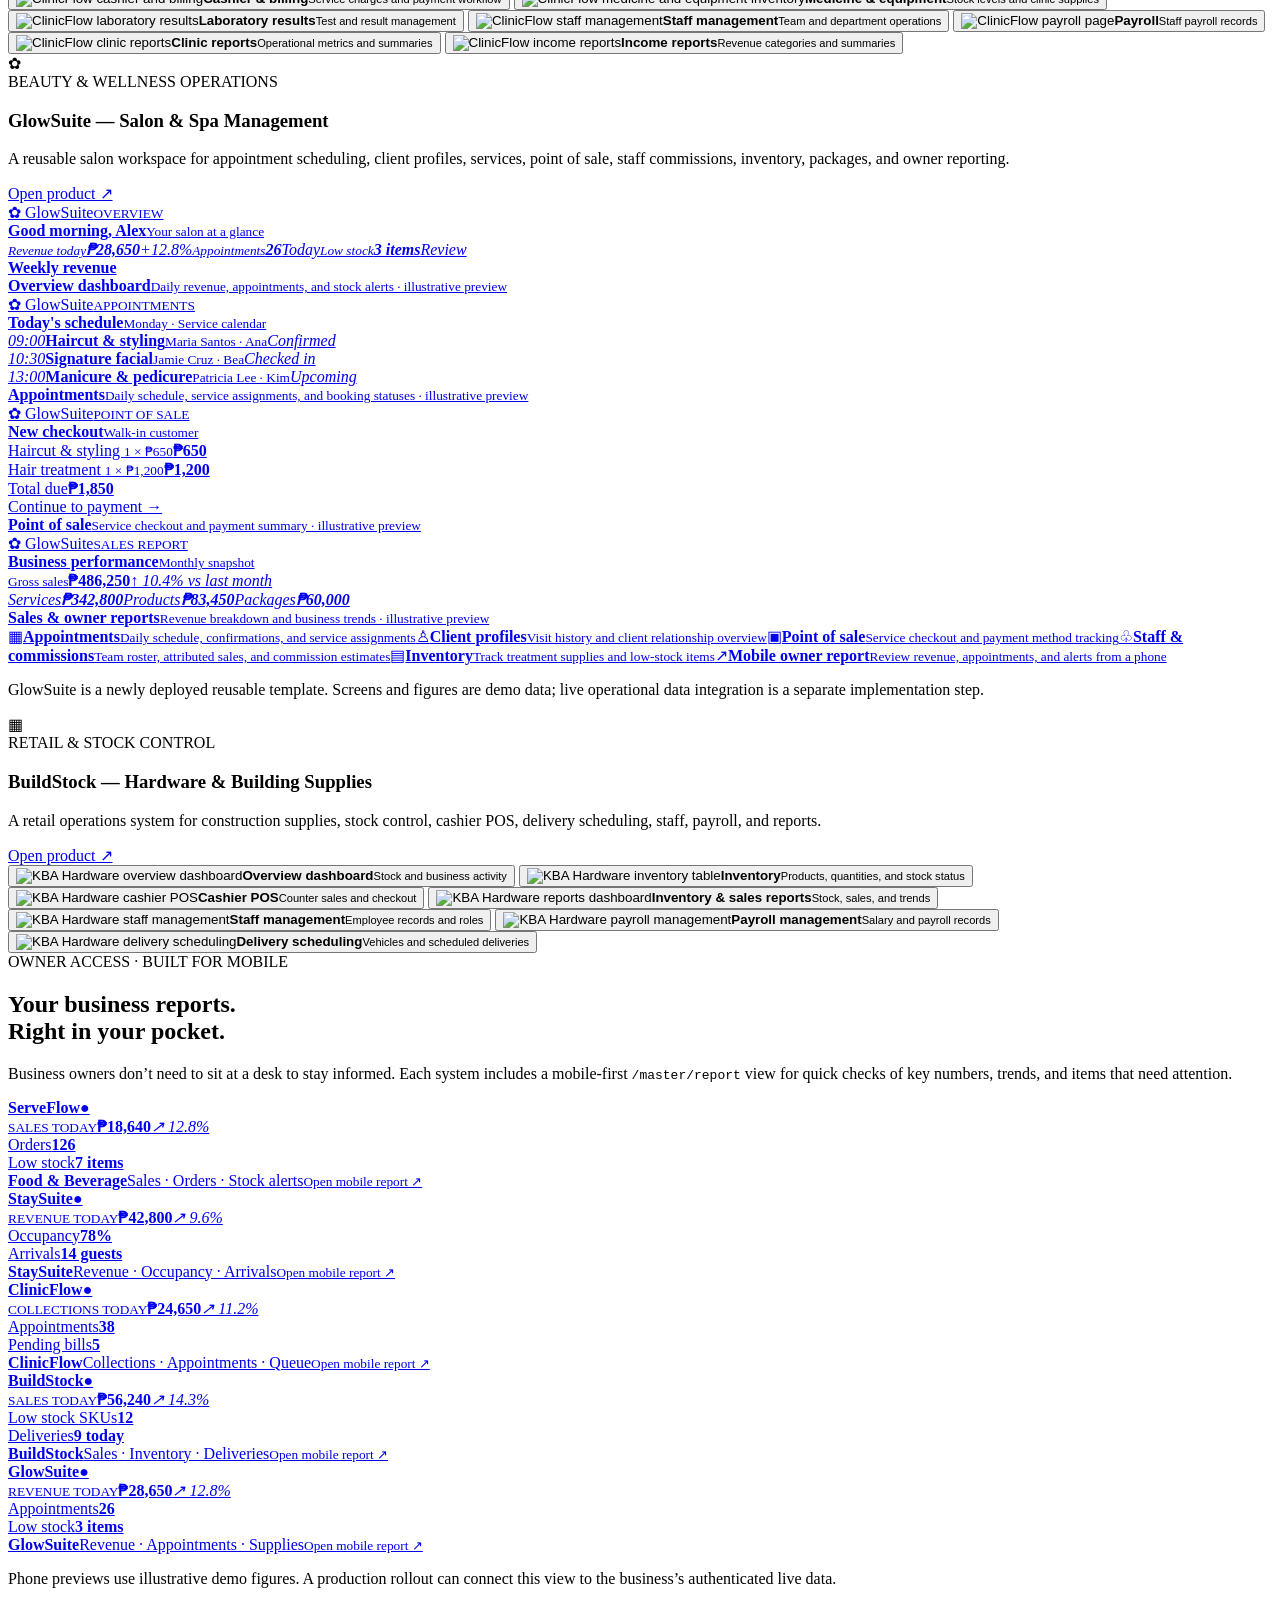
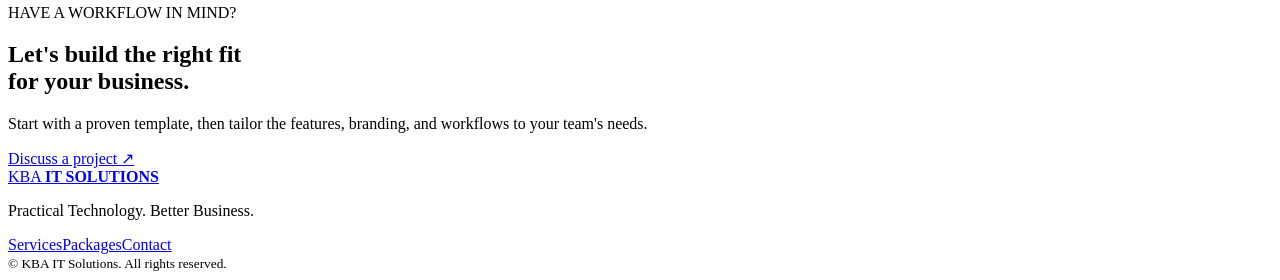
==== commit 6383a85e: "Add screenshots Added a four-card GlowSuite gallery to the KBA IT Solutions showcase, covering the o" ====
--- a/public/product-showcase.html
+++ b/public/product-showcase.html
@@ -96,6 +96,12 @@
 
   <section class="product-gallery-section" id="glowsuite" data-gallery-product="salon">
     <div class="product-gallery-heading"><div class="product-logo salon-icon">✿</div><div><div class="product-kicker">BEAUTY & WELLNESS OPERATIONS</div><h3>GlowSuite — Salon & Spa Management</h3><p>A reusable salon workspace for appointment scheduling, client profiles, services, point of sale, staff commissions, inventory, packages, and owner reporting.</p></div><a href="https://glowsuite-salon-spa.hatchable.site" target="_blank" rel="noopener noreferrer">Open product ↗</a></div>
+    <div class="snapshot-grid glowsuite-snapshot-grid">
+      <a class="snapshot-card glowsuite-preview-card" href="https://glowsuite-salon-spa.hatchable.site" target="_blank" rel="noopener noreferrer"><div class="glow-preview glow-dashboard"><div class="glow-preview-bar"><span>✿ GlowSuite</span><small>OVERVIEW</small></div><div class="glow-preview-content"><b>Good morning, Alex</b><small>Your salon at a glance</small><div class="glow-metrics"><i><small>Revenue today</small><strong>₱28,650</strong><em>+12.8%</em></i><i><small>Appointments</small><strong>26</strong><em>Today</em></i><i><small>Low stock</small><strong>3 items</strong><em>Review</em></i></div><div class="glow-preview-chart"><b>Weekly revenue</b><div><i style="height:34%"></i><i style="height:50%"></i><i style="height:43%"></i><i style="height:72%"></i><i style="height:58%"></i><i style="height:88%"></i><i style="height:96%"></i></div></div></div></div><span class="snapshot-caption"><b>Overview dashboard</b><small>Daily revenue, appointments, and stock alerts · illustrative preview</small></span></a>
+      <a class="snapshot-card glowsuite-preview-card" href="https://glowsuite-salon-spa.hatchable.site" target="_blank" rel="noopener noreferrer"><div class="glow-preview"><div class="glow-preview-bar"><span>✿ GlowSuite</span><small>APPOINTMENTS</small></div><div class="glow-preview-content"><b>Today's schedule</b><small>Monday · Service calendar</small><div class="glow-appointment"><i>09:00</i><span><b>Haircut & styling</b><small>Maria Santos · Ana</small></span><em>Confirmed</em></div><div class="glow-appointment"><i>10:30</i><span><b>Signature facial</b><small>Jamie Cruz · Bea</small></span><em>Checked in</em></div><div class="glow-appointment"><i>13:00</i><span><b>Manicure & pedicure</b><small>Patricia Lee · Kim</small></span><em>Upcoming</em></div></div></div><span class="snapshot-caption"><b>Appointments</b><small>Daily schedule, service assignments, and booking statuses · illustrative preview</small></span></a>
+      <a class="snapshot-card glowsuite-preview-card" href="https://glowsuite-salon-spa.hatchable.site" target="_blank" rel="noopener noreferrer"><div class="glow-preview"><div class="glow-preview-bar"><span>✿ GlowSuite</span><small>POINT OF SALE</small></div><div class="glow-preview-content"><b>New checkout</b><small>Walk-in customer</small><div class="glow-sale-row"><span>Haircut & styling <small>1 × ₱650</small></span><b>₱650</b></div><div class="glow-sale-row"><span>Hair treatment <small>1 × ₱1,200</small></span><b>₱1,200</b></div><div class="glow-sale-total"><span>Total due</span><strong>₱1,850</strong></div><div class="glow-pay">Continue to payment →</div></div></div><span class="snapshot-caption"><b>Point of sale</b><small>Service checkout and payment summary · illustrative preview</small></span></a>
+      <a class="snapshot-card glowsuite-preview-card" href="https://glowsuite-salon-spa.hatchable.site" target="_blank" rel="noopener noreferrer"><div class="glow-preview"><div class="glow-preview-bar"><span>✿ GlowSuite</span><small>SALES REPORT</small></div><div class="glow-preview-content"><b>Business performance</b><small>Monthly snapshot</small><div class="glow-report-total"><small>Gross sales</small><strong>₱486,250</strong><em>↑ 10.4% vs last month</em></div><div class="glow-report-lines"><i><span>Services</span><b>₱342,800</b></i><i><span>Products</span><b>₱83,450</b></i><i><span>Packages</span><b>₱60,000</b></i></div></div></div><span class="snapshot-caption"><b>Sales & owner reports</b><small>Revenue breakdown and business trends · illustrative preview</small></span></a>
+    </div>
     <div class="salon-feature-grid"><a href="https://glowsuite-salon-spa.hatchable.site" target="_blank" rel="noopener noreferrer"><span>▦</span><b>Appointments</b><small>Daily schedule, confirmations, and service assignments</small></a><a href="https://glowsuite-salon-spa.hatchable.site" target="_blank" rel="noopener noreferrer"><span>♙</span><b>Client profiles</b><small>Visit history and client relationship overview</small></a><a href="https://glowsuite-salon-spa.hatchable.site" target="_blank" rel="noopener noreferrer"><span>▣</span><b>Point of sale</b><small>Service checkout and payment method tracking</small></a><a href="https://glowsuite-salon-spa.hatchable.site" target="_blank" rel="noopener noreferrer"><span>♧</span><b>Staff & commissions</b><small>Team roster, attributed sales, and commission estimates</small></a><a href="https://glowsuite-salon-spa.hatchable.site" target="_blank" rel="noopener noreferrer"><span>▤</span><b>Inventory</b><small>Track treatment supplies and low-stock items</small></a><a href="https://glowsuite-salon-spa.hatchable.site/master/report" target="_blank" rel="noopener noreferrer"><span>↗</span><b>Mobile owner report</b><small>Review revenue, appointments, and alerts from a phone</small></a></div>
     <p class="gallery-footnote">GlowSuite is a newly deployed reusable template. Screens and figures are demo data; live operational data integration is a separate implementation step.</p>
   </section>
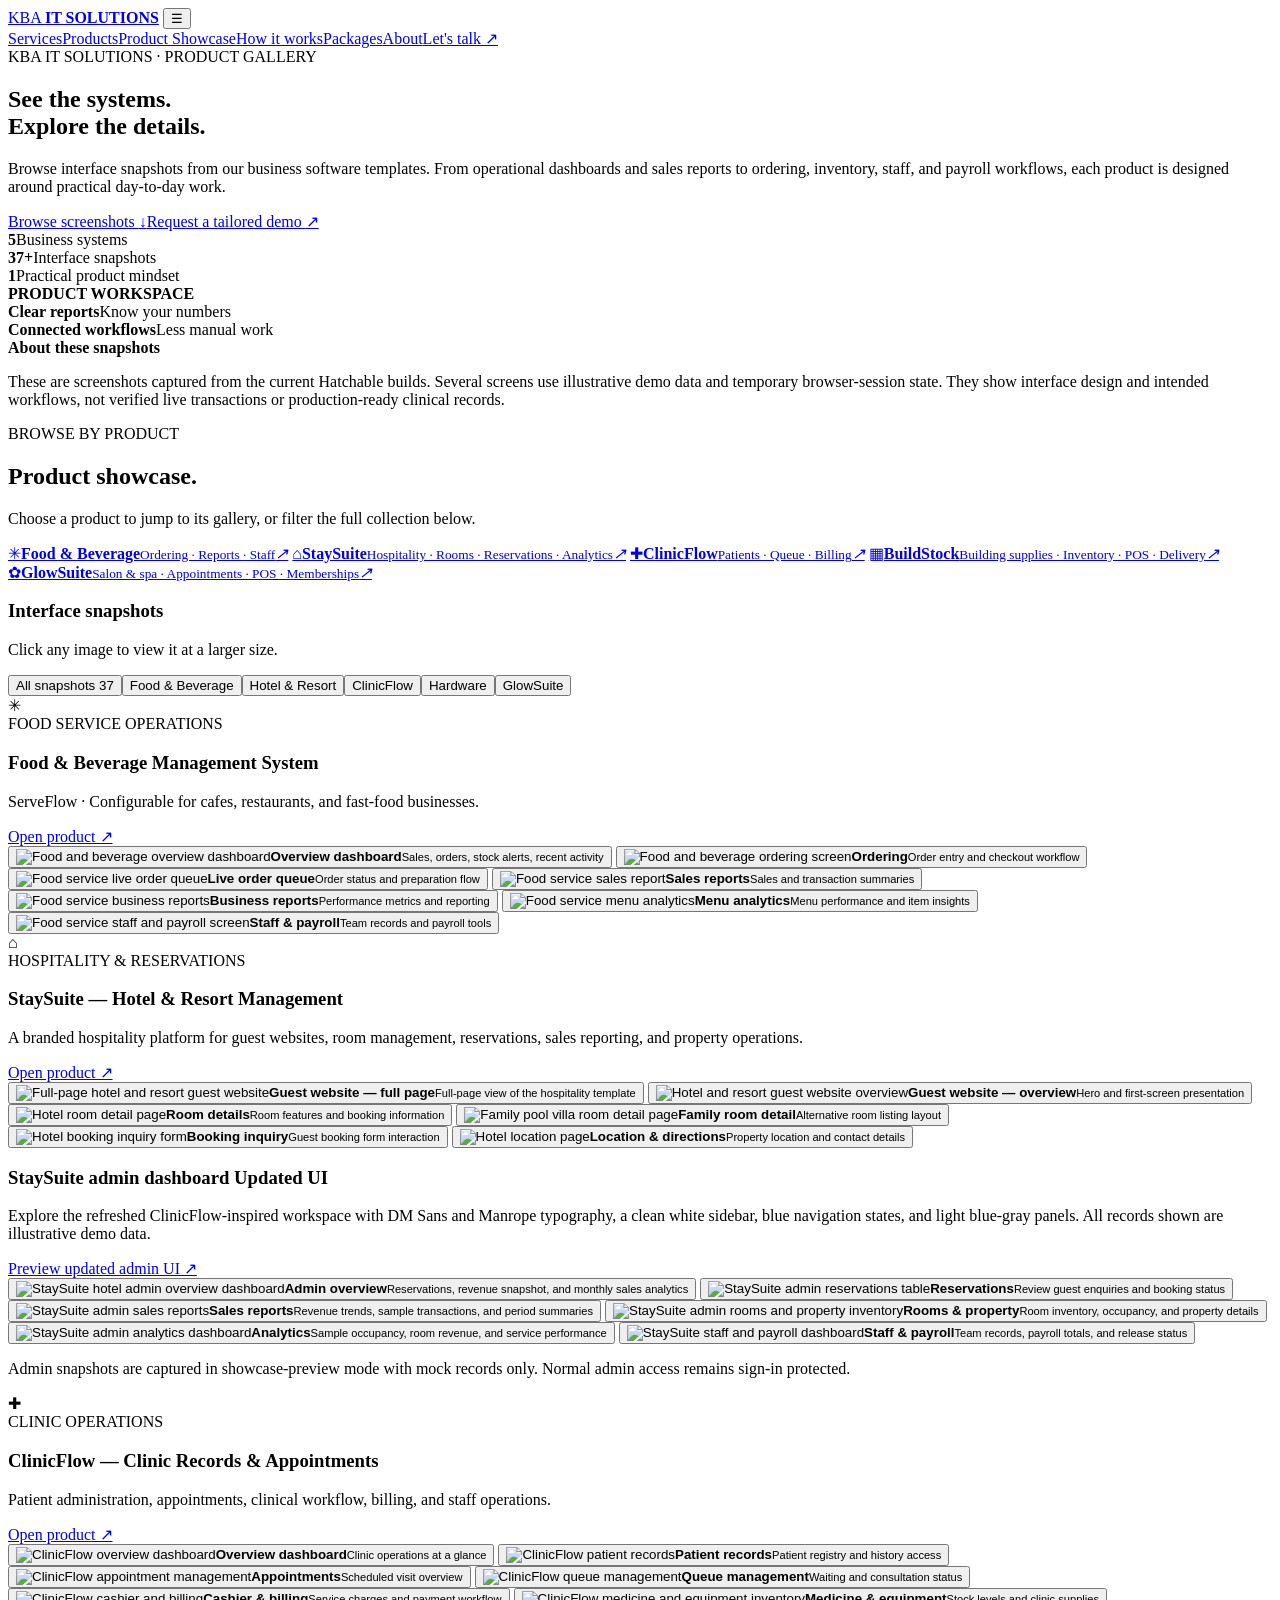
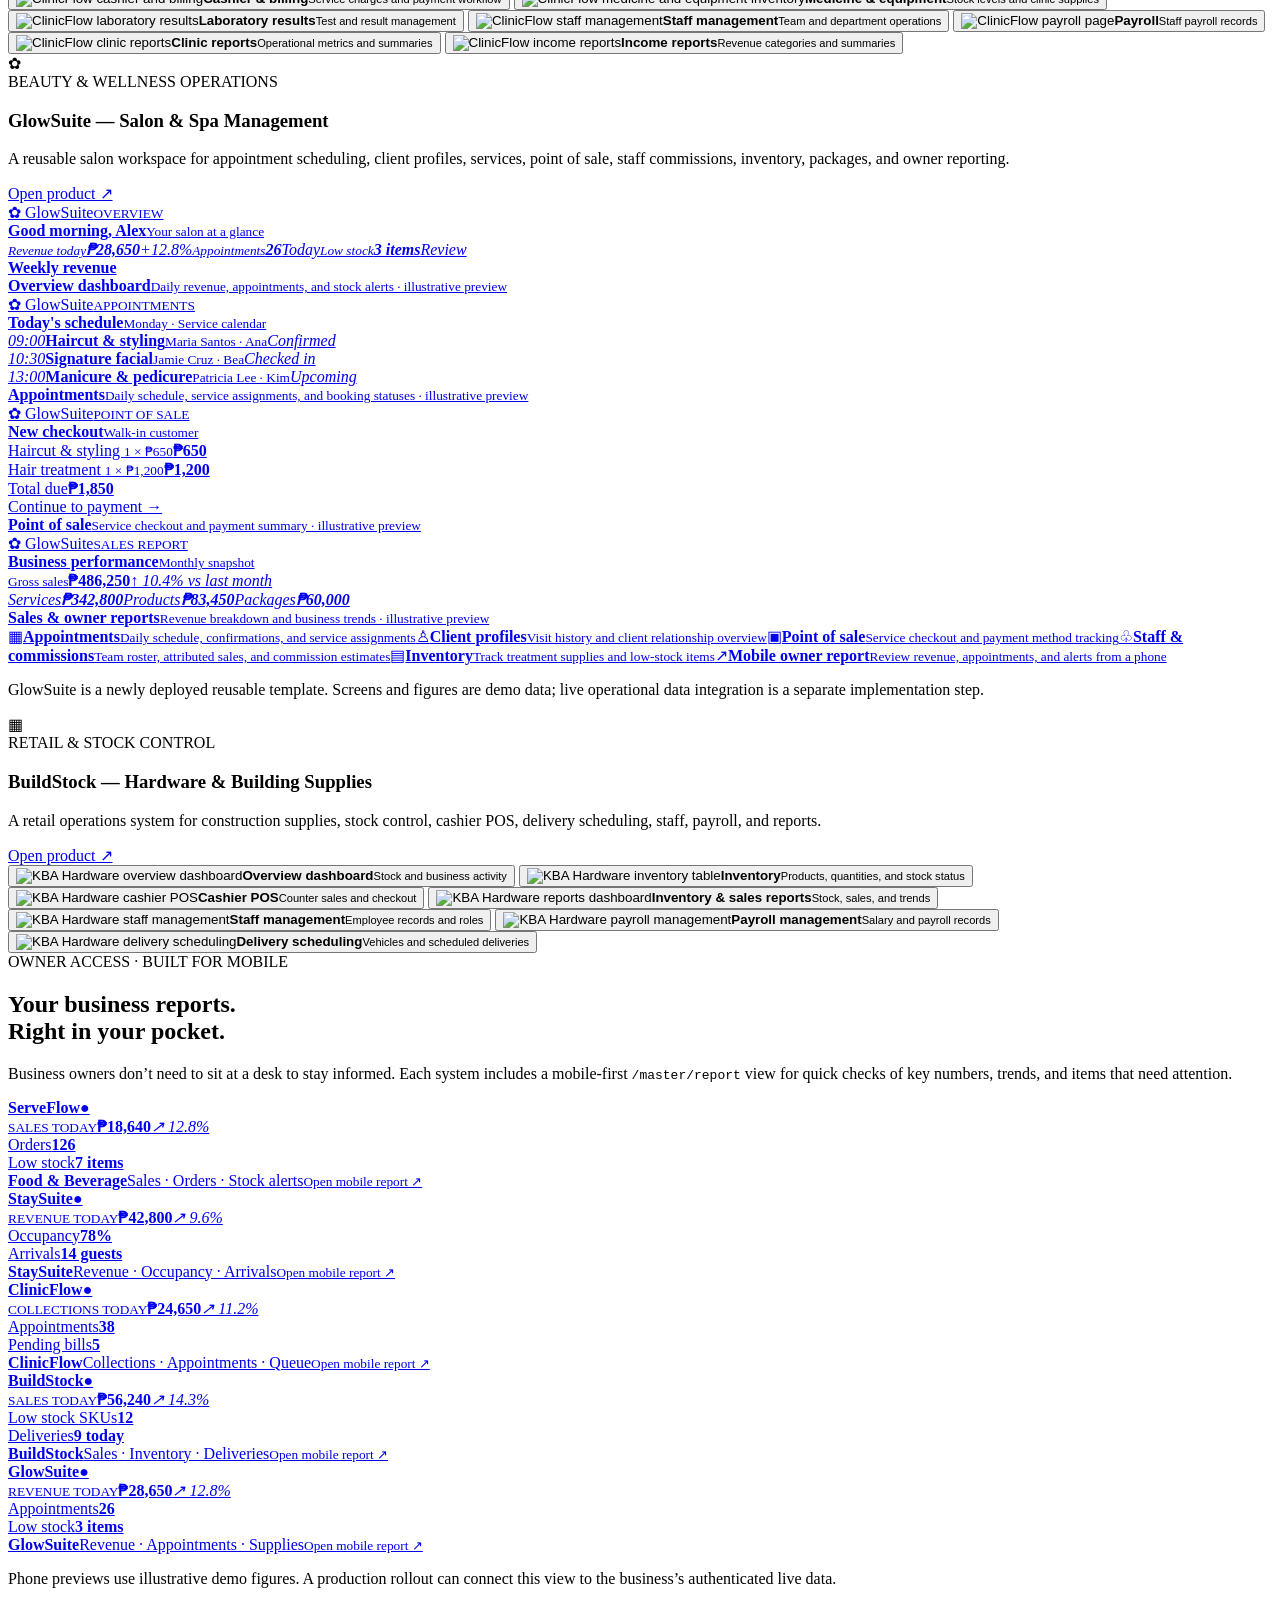
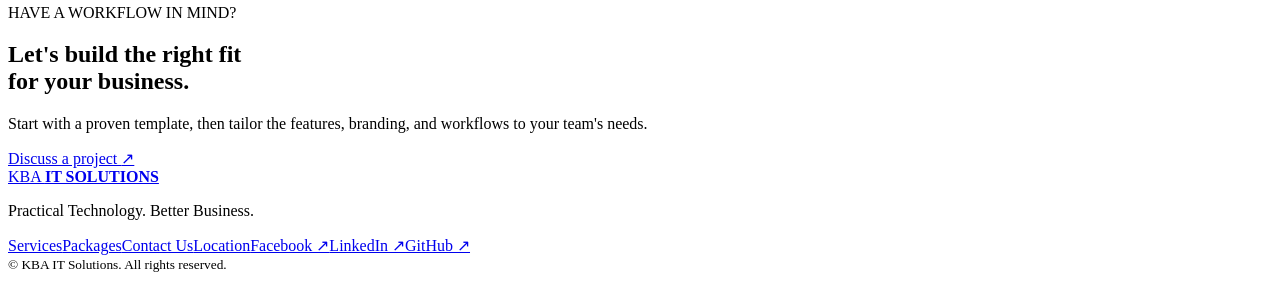
==== commit 164520d1: "Restore the Contact Us and Location sections and footer contact links Restored a dedicated Location " ====
--- a/public/product-showcase.html
+++ b/public/product-showcase.html
@@ -122,7 +122,7 @@
 <section class="mobile-reports" id="mobile-reports"><div class="mobile-reports-heading"><div><div class="eyebrow">OWNER ACCESS · BUILT FOR MOBILE</div><h2>Your business reports.<br><span>Right in your pocket.</span></h2></div><p>Business owners don’t need to sit at a desk to stay informed. Each system includes a mobile-first <code>/master/report</code> view for quick checks of key numbers, trends, and items that need attention.</p></div><div class="mobile-reports-grid"><a class="mobile-report-card" href="https://food-beverage.hatchable.site/master/report" target="_blank" rel="noopener noreferrer"><div class="phone-shell food-phone"><div class="phone-top"><i></i><b>ServeFlow</b><span>●</span></div><small>SALES TODAY</small><strong>₱18,640</strong><em>↗ 12.8%</em><div class="phone-mini-chart"><i style="height:35%"></i><i style="height:53%"></i><i style="height:44%"></i><i style="height:72%"></i><i style="height:58%"></i><i style="height:90%"></i></div><div class="phone-mini-row"><span>Orders</span><b>126</b></div><div class="phone-mini-row"><span>Low stock</span><b>7 items</b></div></div><div class="mobile-report-info"><b>Food & Beverage</b><span>Sales · Orders · Stock alerts</span><small>Open mobile report ↗</small></div></a><a class="mobile-report-card" href="https://kba-hotel-resort.hatchable.site/master/report" target="_blank" rel="noopener noreferrer"><div class="phone-shell hotel-phone"><div class="phone-top"><i></i><b>StaySuite</b><span>●</span></div><small>REVENUE TODAY</small><strong>₱42,800</strong><em>↗ 9.6%</em><div class="phone-mini-chart"><i style="height:30%"></i><i style="height:51%"></i><i style="height:43%"></i><i style="height:75%"></i><i style="height:59%"></i><i style="height:88%"></i></div><div class="phone-mini-row"><span>Occupancy</span><b>78%</b></div><div class="phone-mini-row"><span>Arrivals</span><b>14 guests</b></div></div><div class="mobile-report-info"><b>StaySuite</b><span>Revenue · Occupancy · Arrivals</span><small>Open mobile report ↗</small></div></a><a class="mobile-report-card" href="https://clinicflow-clinic.hatchable.site/master/report" target="_blank" rel="noopener noreferrer"><div class="phone-shell clinic-phone"><div class="phone-top"><i></i><b>ClinicFlow</b><span>●</span></div><small>COLLECTIONS TODAY</small><strong>₱24,650</strong><em>↗ 11.2%</em><div class="phone-mini-chart"><i style="height:32%"></i><i style="height:50%"></i><i style="height:42%"></i><i style="height:68%"></i><i style="height:59%"></i><i style="height:87%"></i></div><div class="phone-mini-row"><span>Appointments</span><b>38</b></div><div class="phone-mini-row"><span>Pending bills</span><b>5</b></div></div><div class="mobile-report-info"><b>ClinicFlow</b><span>Collections · Appointments · Queue</span><small>Open mobile report ↗</small></div></a><a class="mobile-report-card" href="https://kba-hardware.hatchable.site/master/report" target="_blank" rel="noopener noreferrer"><div class="phone-shell hardware-phone"><div class="phone-top"><i></i><b>BuildStock</b><span>●</span></div><small>SALES TODAY</small><strong>₱56,240</strong><em>↗ 14.3%</em><div class="phone-mini-chart"><i style="height:38%"></i><i style="height:54%"></i><i style="height:46%"></i><i style="height:70%"></i><i style="height:62%"></i><i style="height:92%"></i></div><div class="phone-mini-row"><span>Low stock SKUs</span><b>12</b></div><div class="phone-mini-row"><span>Deliveries</span><b>9 today</b></div></div><div class="mobile-report-info"><b>BuildStock</b><span>Sales · Inventory · Deliveries</span><small>Open mobile report ↗</small></div></a><a class="mobile-report-card" href="https://glowsuite-salon-spa.hatchable.site/master/report" target="_blank" rel="noopener noreferrer"><div class="phone-shell salon-phone"><div class="phone-top"><i></i><b>GlowSuite</b><span>●</span></div><small>REVENUE TODAY</small><strong>₱28,650</strong><em>↗ 12.8%</em><div class="phone-mini-chart"><i style="height:34%"></i><i style="height:52%"></i><i style="height:44%"></i><i style="height:70%"></i><i style="height:61%"></i><i style="height:91%"></i></div><div class="phone-mini-row"><span>Appointments</span><b>26</b></div><div class="phone-mini-row"><span>Low stock</span><b>3 items</b></div></div><div class="mobile-report-info"><b>GlowSuite</b><span>Revenue · Appointments · Supplies</span><small>Open mobile report ↗</small></div></a></div><p class="mobile-reports-footnote">Phone previews use illustrative demo figures. A production rollout can connect this view to the business’s authenticated live data.</p></section>
 <section class="showcase-cta"><div><div class="eyebrow">HAVE A WORKFLOW IN MIND?</div><h2>Let's build the right fit<br>for <span>your business.</span></h2><p>Start with a proven template, then tailor the features, branding, and workflows to your team's needs.</p></div><a class="button primary" href="/#contact">Discuss a project <span>↗</span></a></section>
 </main>
-<footer class="footer"><a class="brand" href="/"><span class="brand-mark brand-icon"><img src="/kba-icon.svg" alt=""></span><span>KBA <b>IT SOLUTIONS</b></span></a><p>Practical Technology. Better Business.</p><div><a href="/#services">Services</a><a href="/#pricing">Packages</a><a href="/#contact">Contact</a></div><small>© <span id="showcaseYear"></span> KBA IT Solutions. All rights reserved.</small></footer>
+<footer class="footer"><a class="brand" href="/"><span class="brand-mark brand-icon"><img src="/kba-icon.svg" alt=""></span><span>KBA <b>IT SOLUTIONS</b></span></a><p>Practical Technology. Better Business.</p><div class="footer-links"><a href="/#services">Services</a><a href="/#pricing">Packages</a><a href="/#contact">Contact Us</a><a href="/#location">Location</a><a href="https://www.facebook.com/bryan.paulo.altezo/" target="_blank" rel="noopener noreferrer">Facebook ↗</a><a href="https://www.linkedin.com/in/bryan-paulo-altezo-870214224/" target="_blank" rel="noopener noreferrer">LinkedIn ↗</a><a href="https://github.com/devbpaltezo" target="_blank" rel="noopener noreferrer">GitHub ↗</a></div><small>© <span id="showcaseYear"></span> KBA IT Solutions. All rights reserved.</small></footer>
 <dialog id="snapshotLightbox" class="snapshot-lightbox"><div class="lightbox-top"><div><b id="lightboxTitle">Product screenshot</b><span>Interface snapshot · illustrative demo data</span></div><button id="lightboxClose" aria-label="Close image">×</button></div><img id="lightboxImage" alt="Expanded product screenshot"><a id="lightboxOpen" target="_blank" rel="noopener noreferrer">Open image in new tab ↗</a></dialog>
 <script src="/showcase.js" defer></script>
 </body></html>
